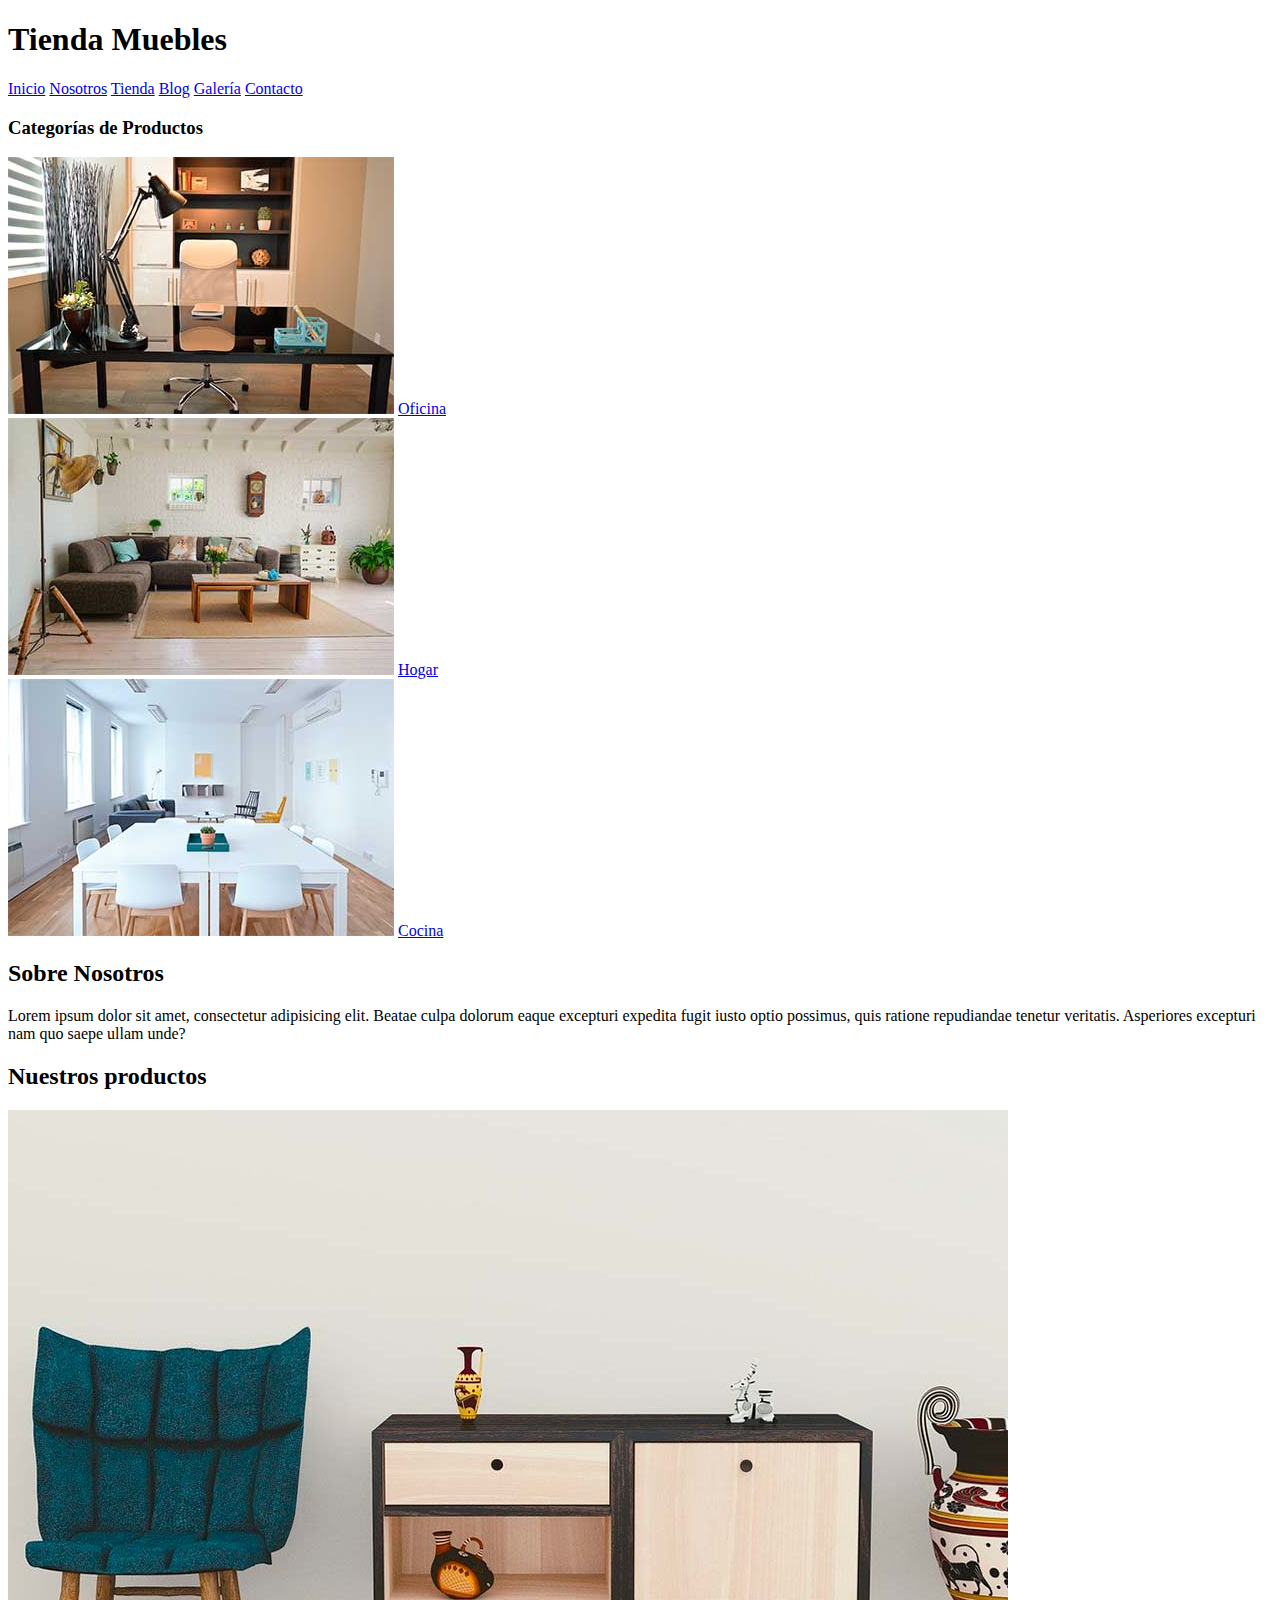
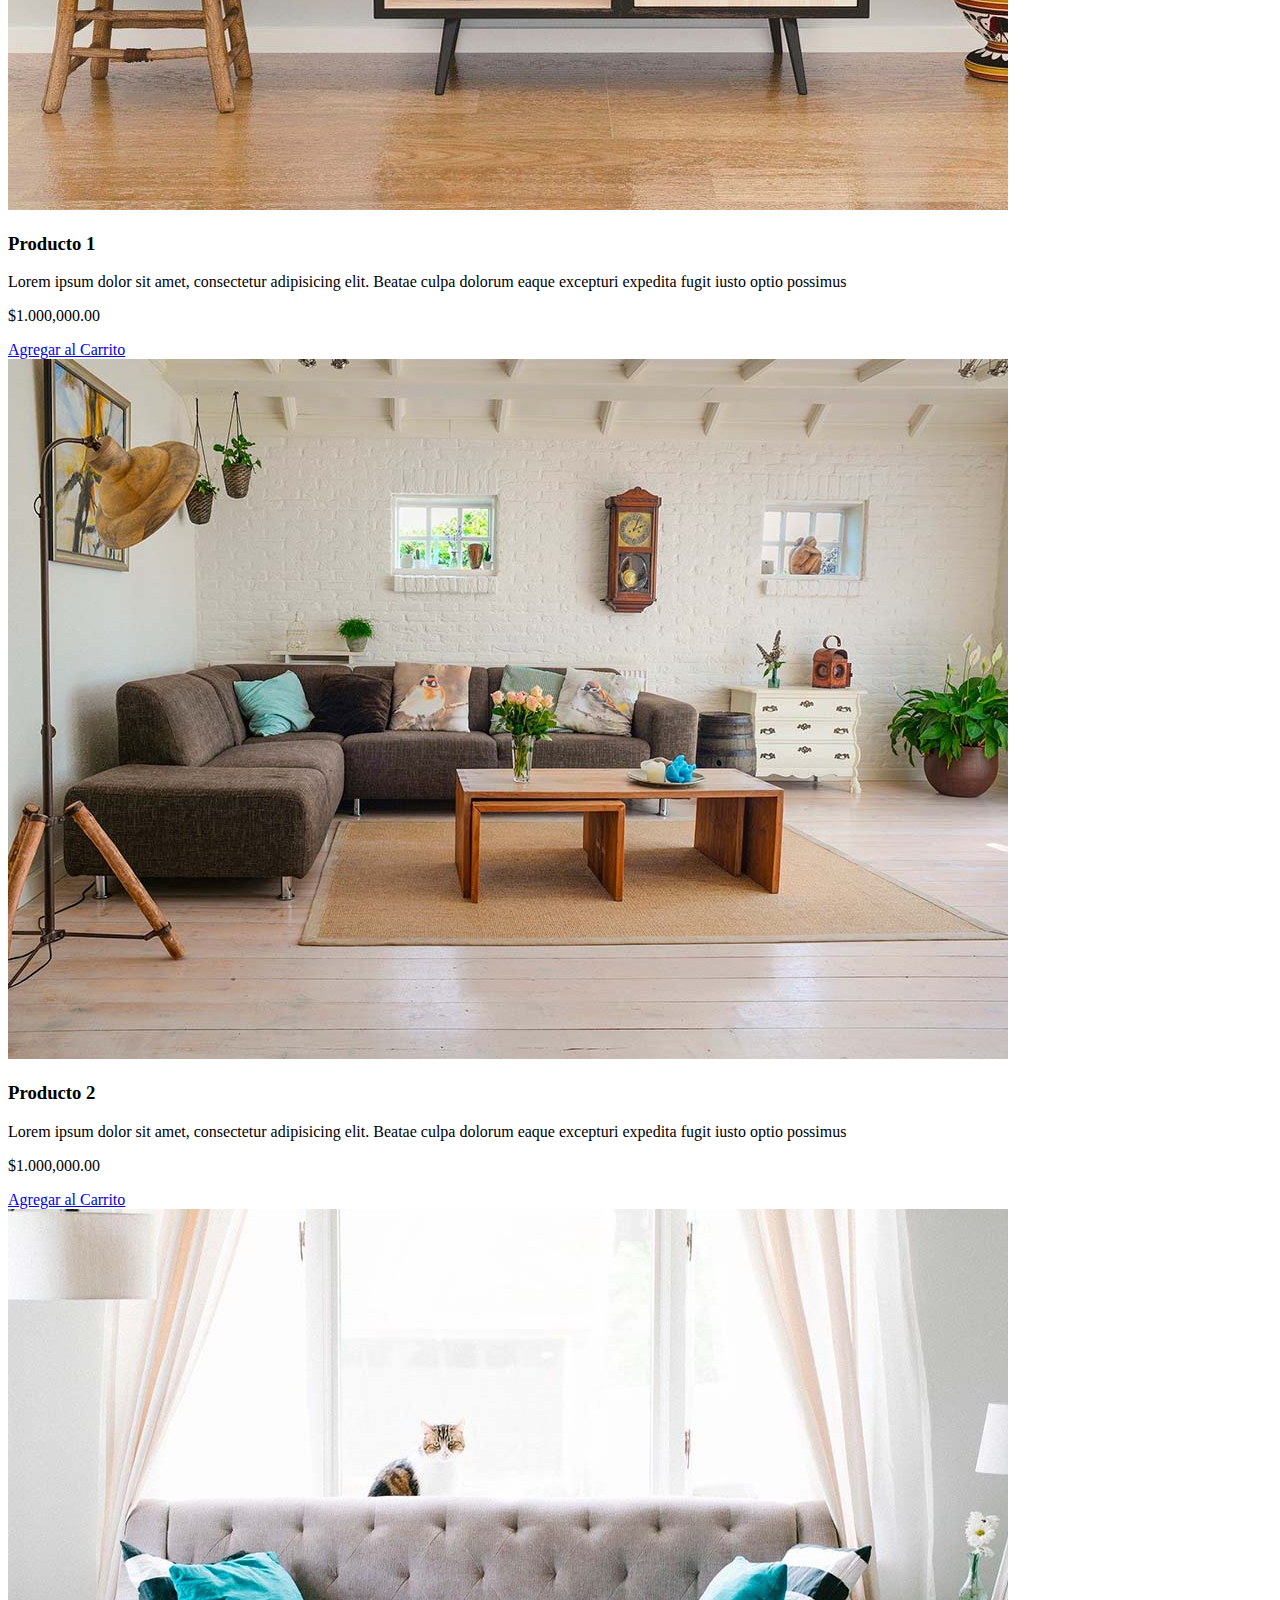
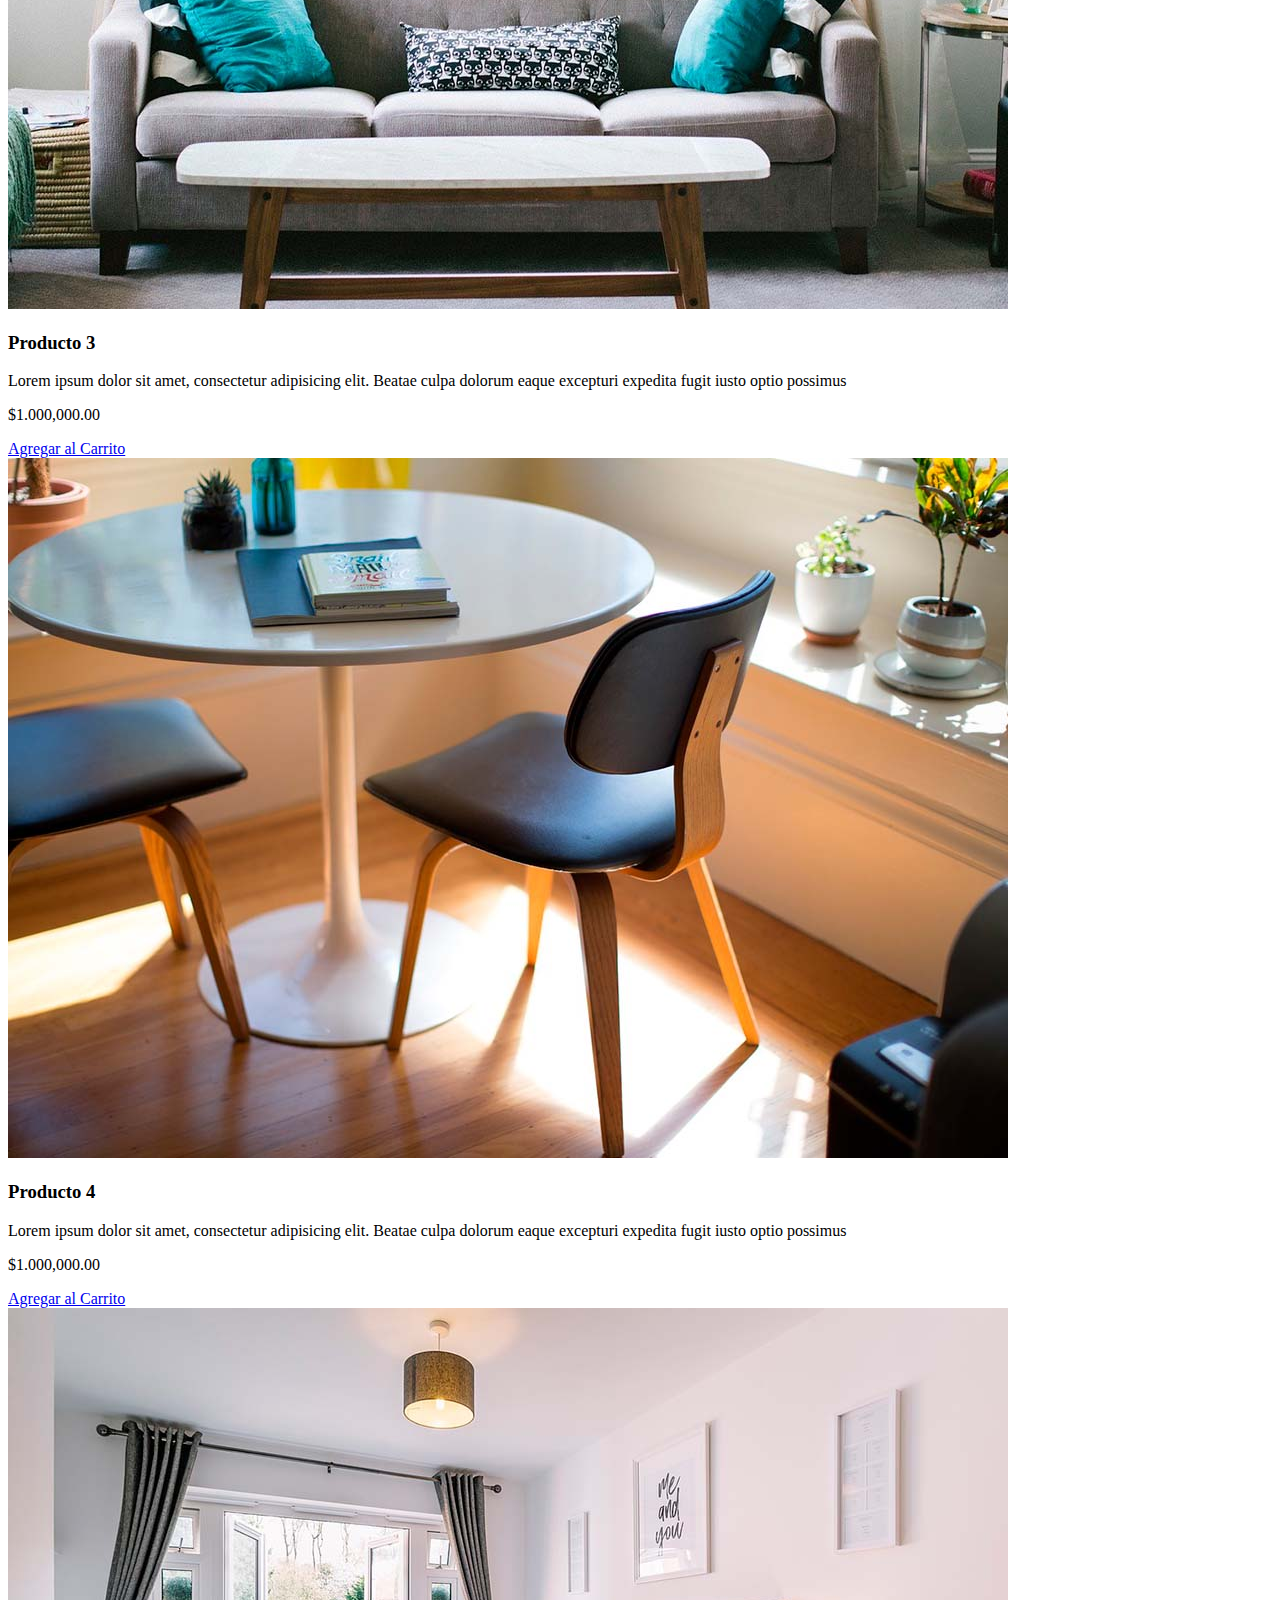
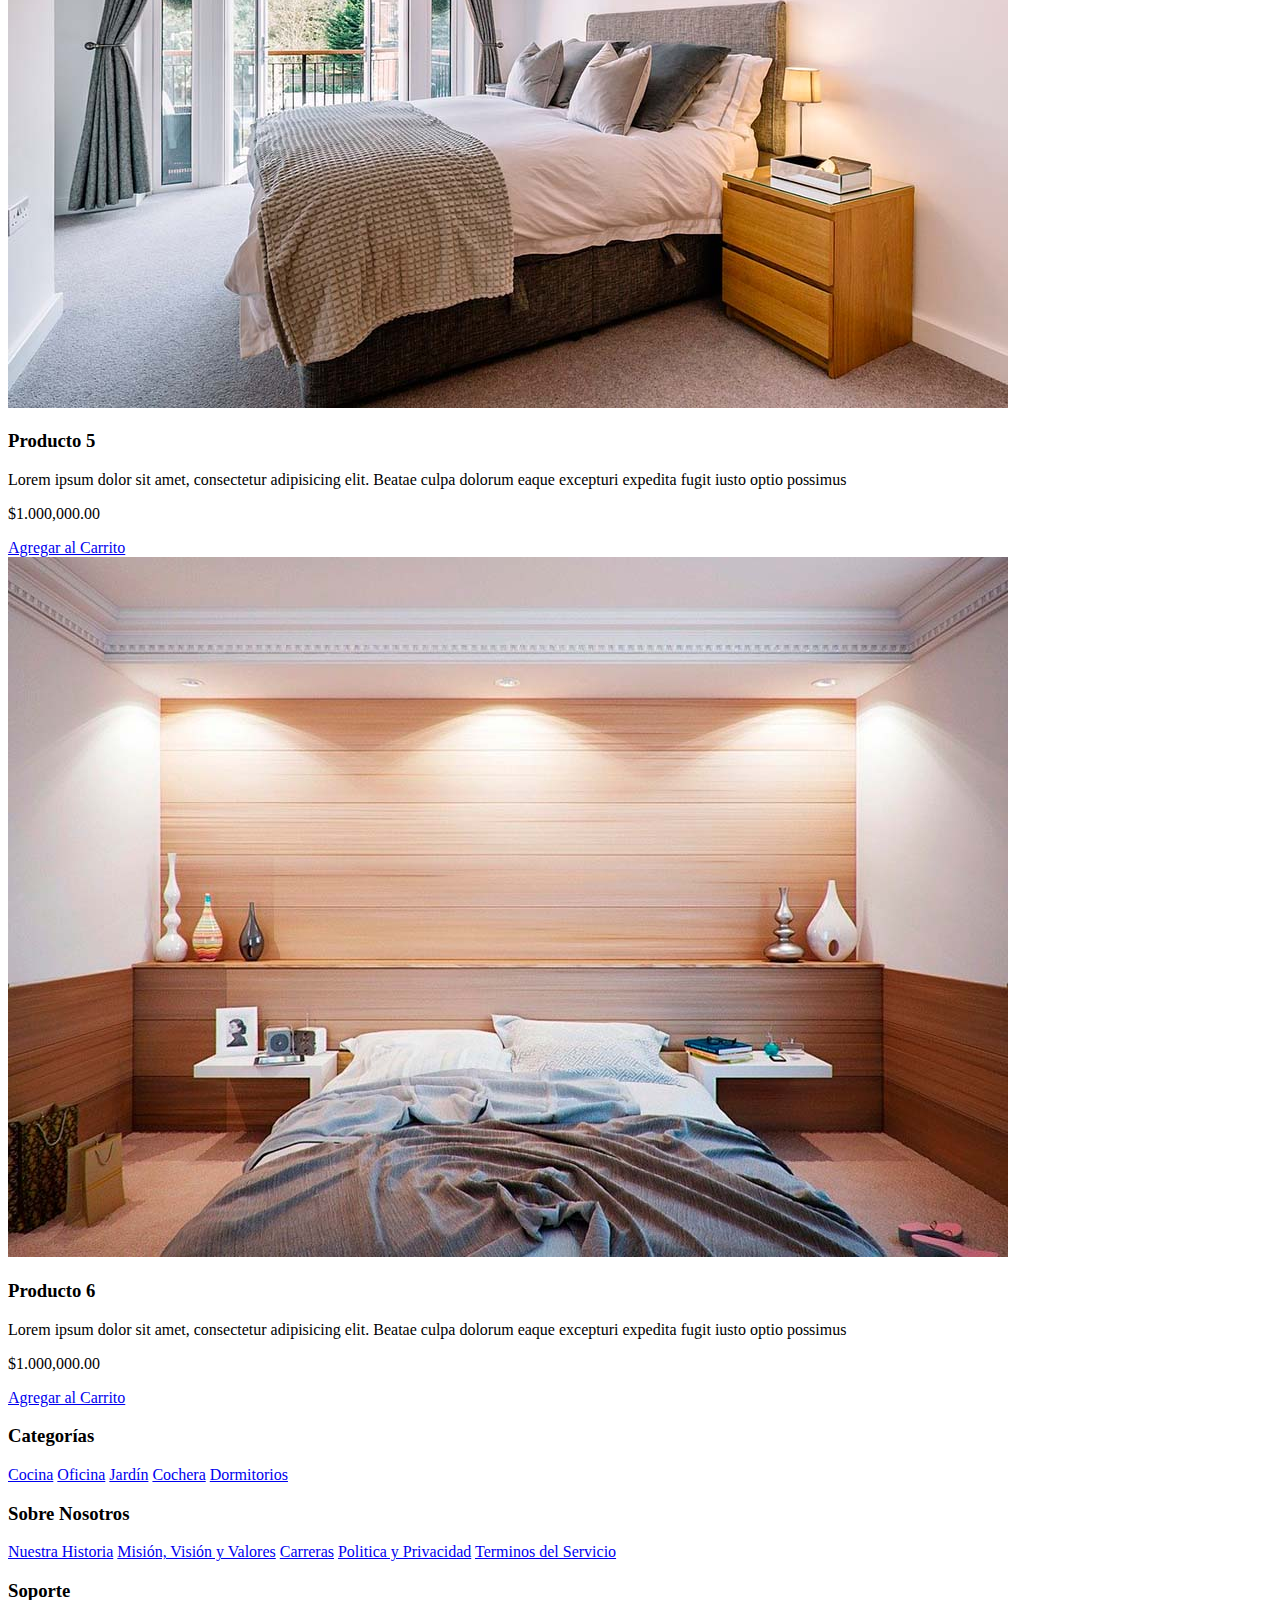
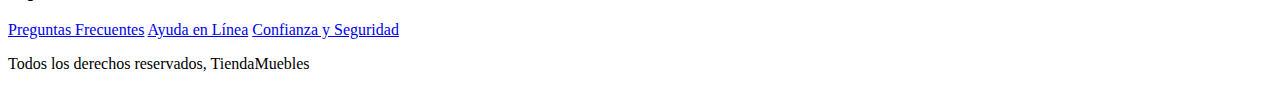
==== Index.html @ 2459e11c "first commit" ====
<!doctype html>
<html lang="es">
<head>
    <meta charset="UTF-8">
    <meta name="viewport"
          content="width=device-width, user-scalable=no, initial-scale=1.0, maximum-scale=1.0, minimum-scale=1.0">
    <meta http-equiv="X-UA-Compatible" content="ie=edge">
    <title>Document</title>
</head>
<body>
    <header>
        <h1>Tienda Muebles</h1>
    </header>

    <nav>
        <a href="Index.html">Inicio</a>
        <a href="nosotros.html">Nosotros</a>
        <a href="tienda.html">Tienda</a>
        <a href="blog.html">Blog</a>
        <a href="galeria.html">Galería</a>
        <a href="contacto.html">Contacto</a>
    </nav>
    <section>
        <h3>Categorías de Productos</h3>
        <div>
            <img src="img/categoria1.jpg" alt="Imagen Categoría">
            <a href="#">Oficina</a>
        </div>
        <div>
            <img src="img/categoria2.jpg" alt="Imagen Categoría">
            <a href="#">Hogar</a>
        </div>
        <div>
            <img src="img/categoria3.jpg" alt="Imagen Categoría">
            <a href="#">Cocina</a>
        </div>
    </section>
    <section>
        <div>
            <h2>Sobre Nosotros</h2>
            <p>
                Lorem ipsum dolor sit amet, consectetur adipisicing elit.
                Beatae culpa dolorum eaque excepturi expedita fugit iusto optio possimus,
                quis ratione repudiandae tenetur veritatis. Asperiores excepturi nam quo saepe ullam unde?
            </p>
        </div>
    </section>
    <main>
        <h2>Nuestros productos</h2>
        <div>
            <div>
                <img src="img/producto1.jpg" alt="Imagen Producto">
                <div>
                    <h3>Producto 1</h3>
                    <p>Lorem ipsum dolor sit amet, consectetur adipisicing elit.
                        Beatae culpa dolorum eaque excepturi expedita fugit iusto optio possimus
                    </p>
                    <p>
                        $1.000,000.00
                    </p>
                    <a href="#">Agregar al Carrito</a>
                </div><!--Informacion producto-->
            </div><!--Producto-->
            <div>
                <img src="img/producto2.jpg" alt="Imagen Producto">
                <div>
                    <h3>Producto 2</h3>
                    <p>Lorem ipsum dolor sit amet, consectetur adipisicing elit.
                        Beatae culpa dolorum eaque excepturi expedita fugit iusto optio possimus
                    </p>
                    <p>
                        $1.000,000.00
                    </p>
                    <a href="#">Agregar al Carrito</a>
                </div><!--Informacion producto-->
            </div><!--Producto-->
            <div>
                <img src="img/producto3.jpg" alt="Imagen Producto">
                <div>
                    <h3>Producto 3</h3>
                    <p>Lorem ipsum dolor sit amet, consectetur adipisicing elit.
                        Beatae culpa dolorum eaque excepturi expedita fugit iusto optio possimus
                    </p>
                    <p>
                        $1.000,000.00
                    </p>
                    <a href="#">Agregar al Carrito</a>
                </div><!--Informacion producto-->
            </div><!--Producto-->
            <div>
                <img src="img/producto4.jpg" alt="Imagen Producto">
                <div>
                    <h3>Producto 4</h3>
                    <p>Lorem ipsum dolor sit amet, consectetur adipisicing elit.
                        Beatae culpa dolorum eaque excepturi expedita fugit iusto optio possimus
                    </p>
                    <p>
                        $1.000,000.00
                    </p>
                    <a href="#">Agregar al Carrito</a>
                </div><!--Informacion producto-->
            </div><!--Producto-->
            <div>
                <img src="img/producto5.jpg" alt="Imagen Producto">
                <div>
                    <h3>Producto 5</h3>
                    <p>Lorem ipsum dolor sit amet, consectetur adipisicing elit.
                        Beatae culpa dolorum eaque excepturi expedita fugit iusto optio possimus
                    </p>
                    <p>
                        $1.000,000.00
                    </p>
                    <a href="#">Agregar al Carrito</a>
                </div><!--Informacion producto-->
            </div><!--Producto-->
            <div>
                <img src="img/producto6.jpg" alt="Imagen Producto">
                <div>
                    <h3>Producto 6</h3>
                    <p>Lorem ipsum dolor sit amet, consectetur adipisicing elit.
                        Beatae culpa dolorum eaque excepturi expedita fugit iusto optio possimus
                    </p>
                    <p>
                        $1.000,000.00
                    </p>
                    <a href="#">Agregar al Carrito</a>
                </div><!--Informacion producto-->
            </div><!--Producto-->
        </div> <!--Fin de listado de producto-->
    </main>

    <footer>
        <div>
            <h3>Categorías</h3>
            <nav>
                <a href="#">Cocina</a>
                <a href="#">Oficina</a>
                <a href="#">Jardín</a>
                <a href="#">Cochera</a>
                <a href="#">Dormitorios</a>
            </nav>
        </div>
        <div>
            <h3>Sobre Nosotros</h3>
            <nav>
                <a href="#">Nuestra Historia</a>
                <a href="#">Misión, Visión y Valores</a>
                <a href="#">Carreras</a>
                <a href="#">Politica y Privacidad</a>
                <a href="#">Terminos del Servicio</a>
            </nav>
        </div>
        <div>
            <h3>Soporte</h3>
            <nav>
                <a href="#">Preguntas Frecuentes</a>
                <a href="#">Ayuda en Línea</a>
                <a href="#">Confianza y Seguridad</a>
            </nav>
        </div>
        <p>Todos los derechos reservados, TiendaMuebles</p>
    </footer>
</body>
</html>
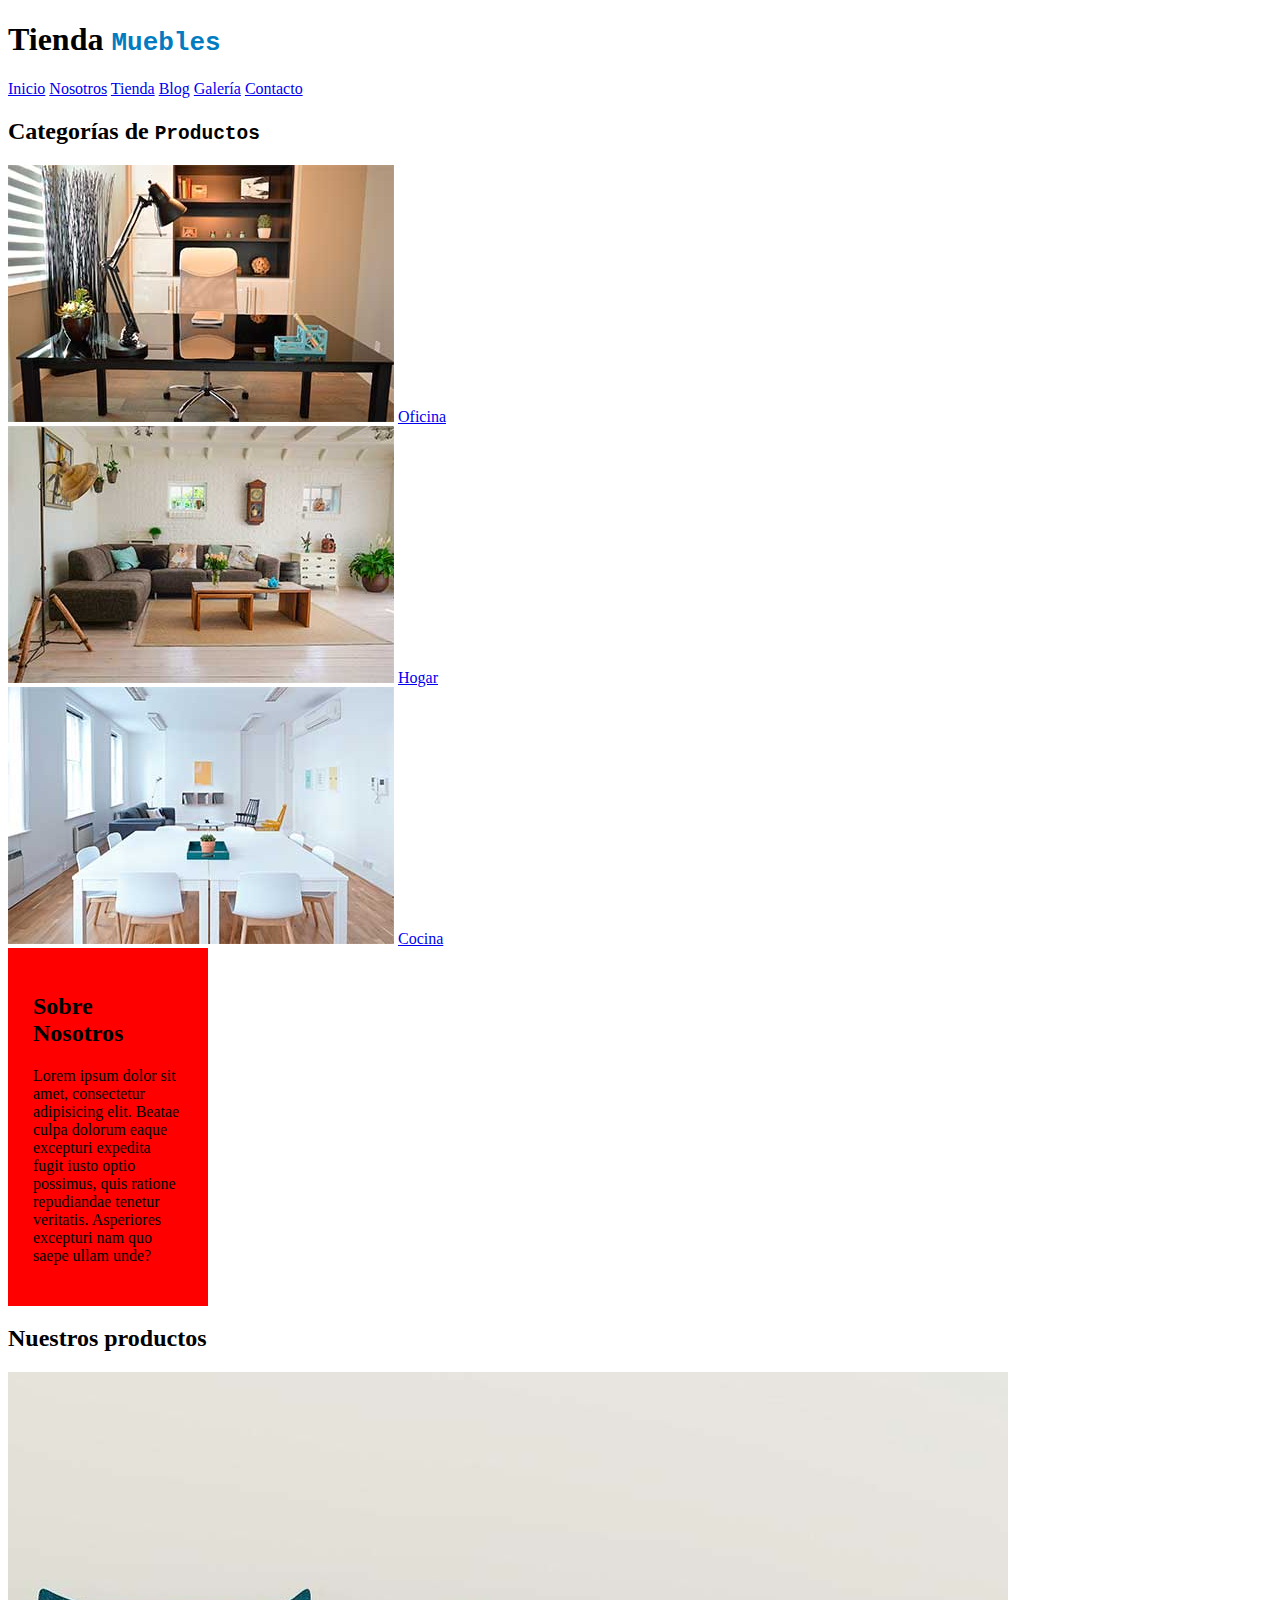
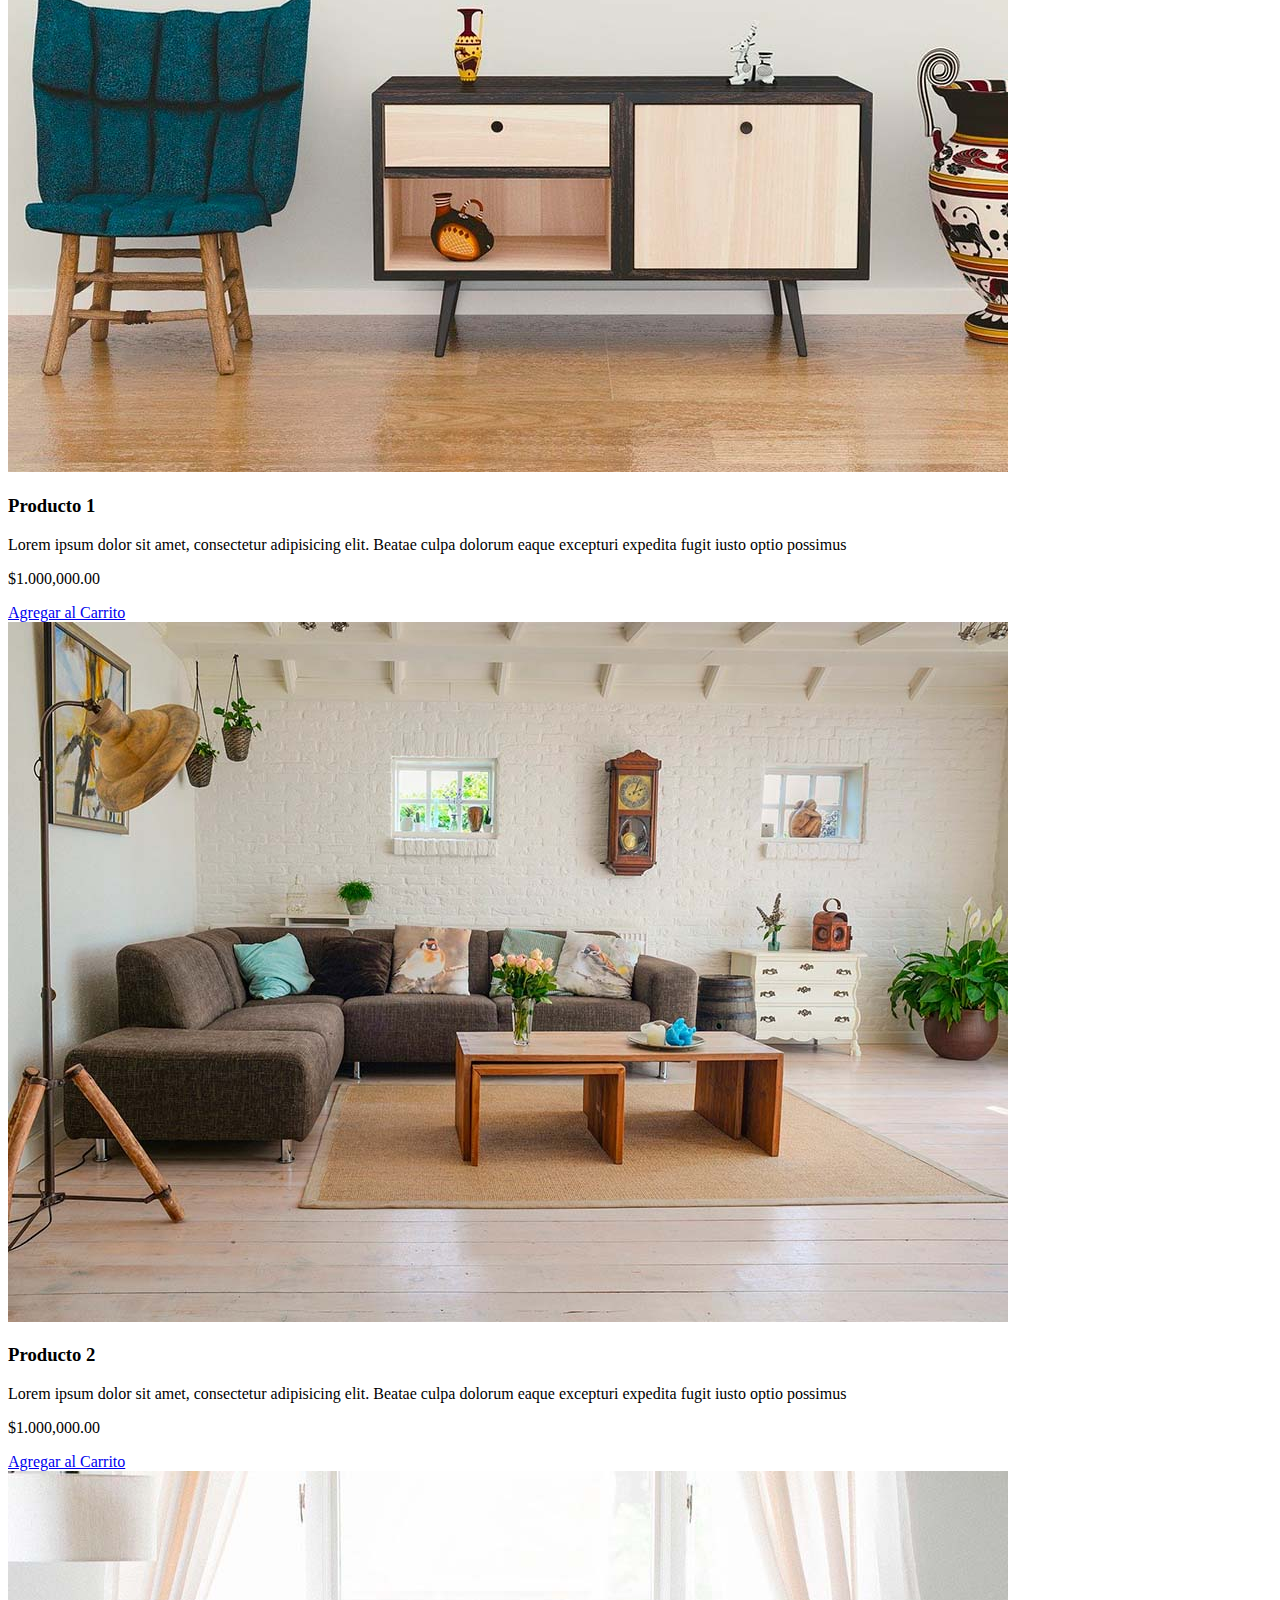
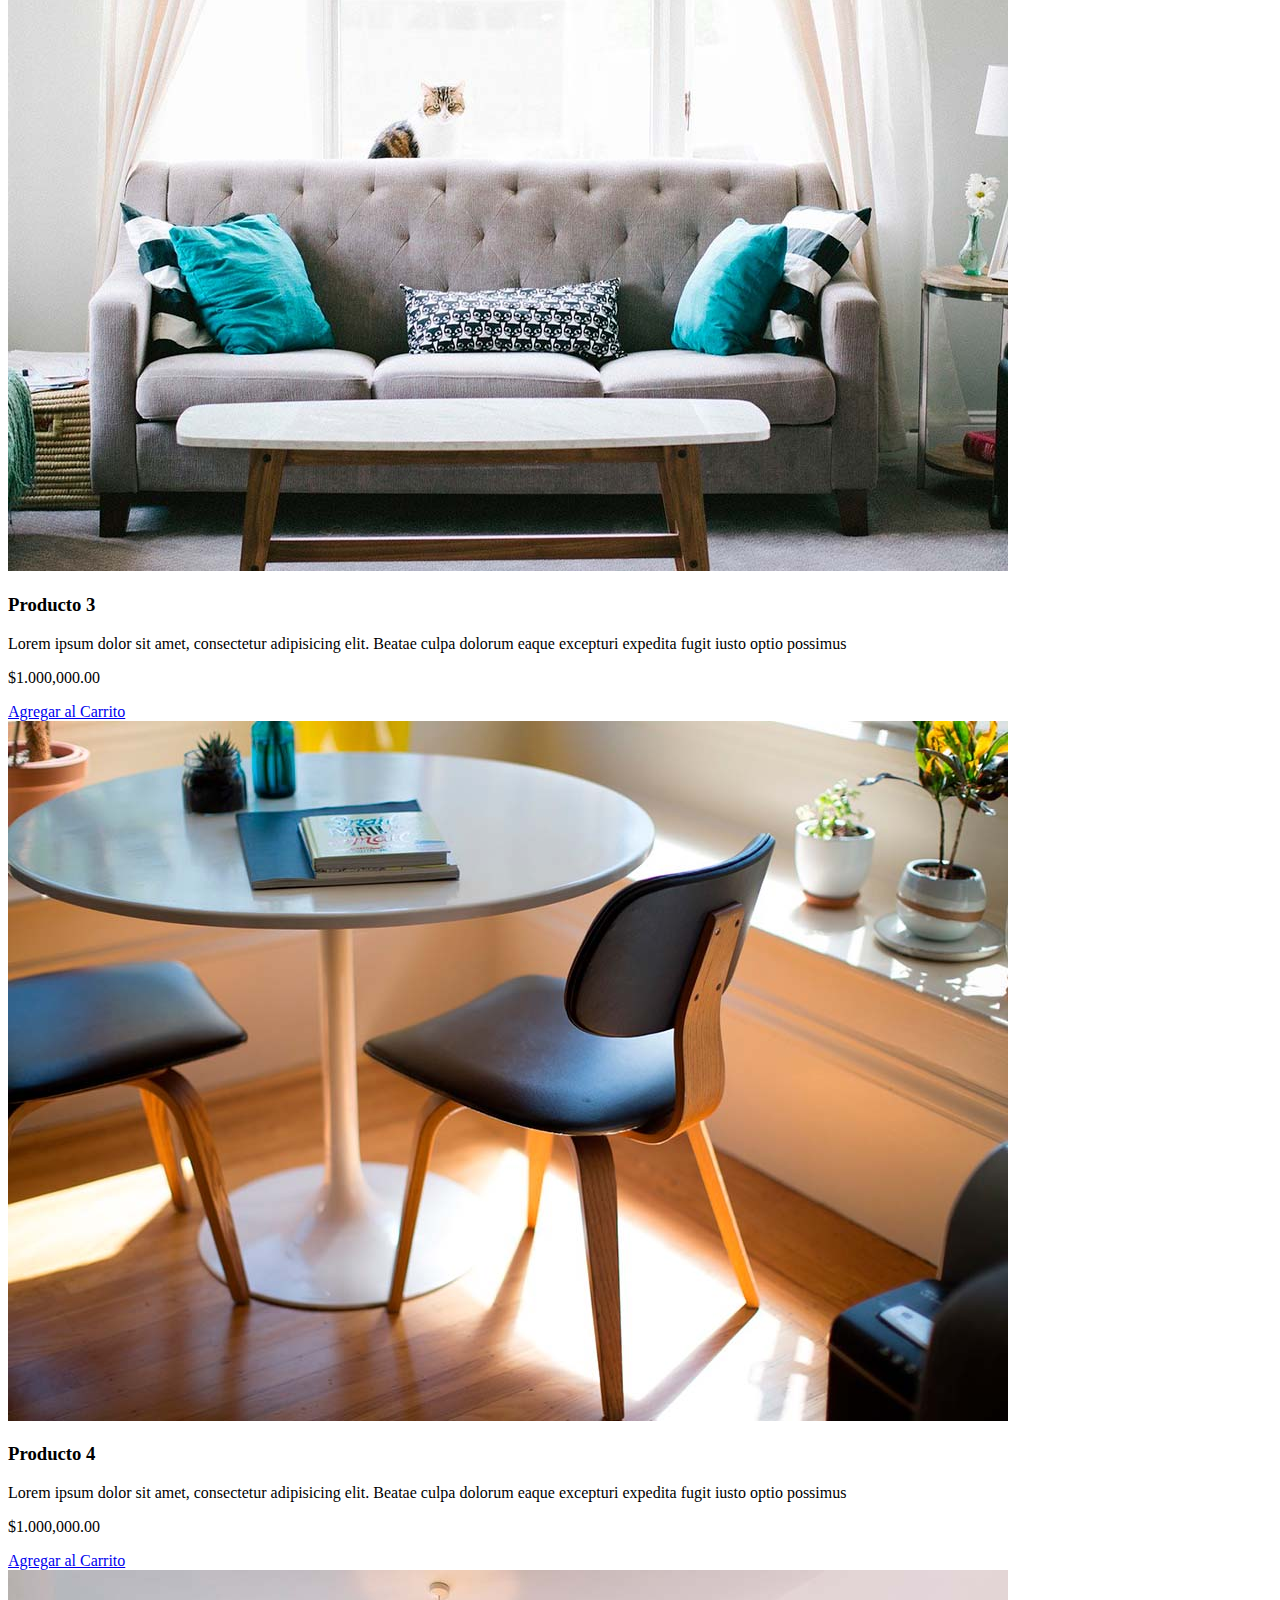
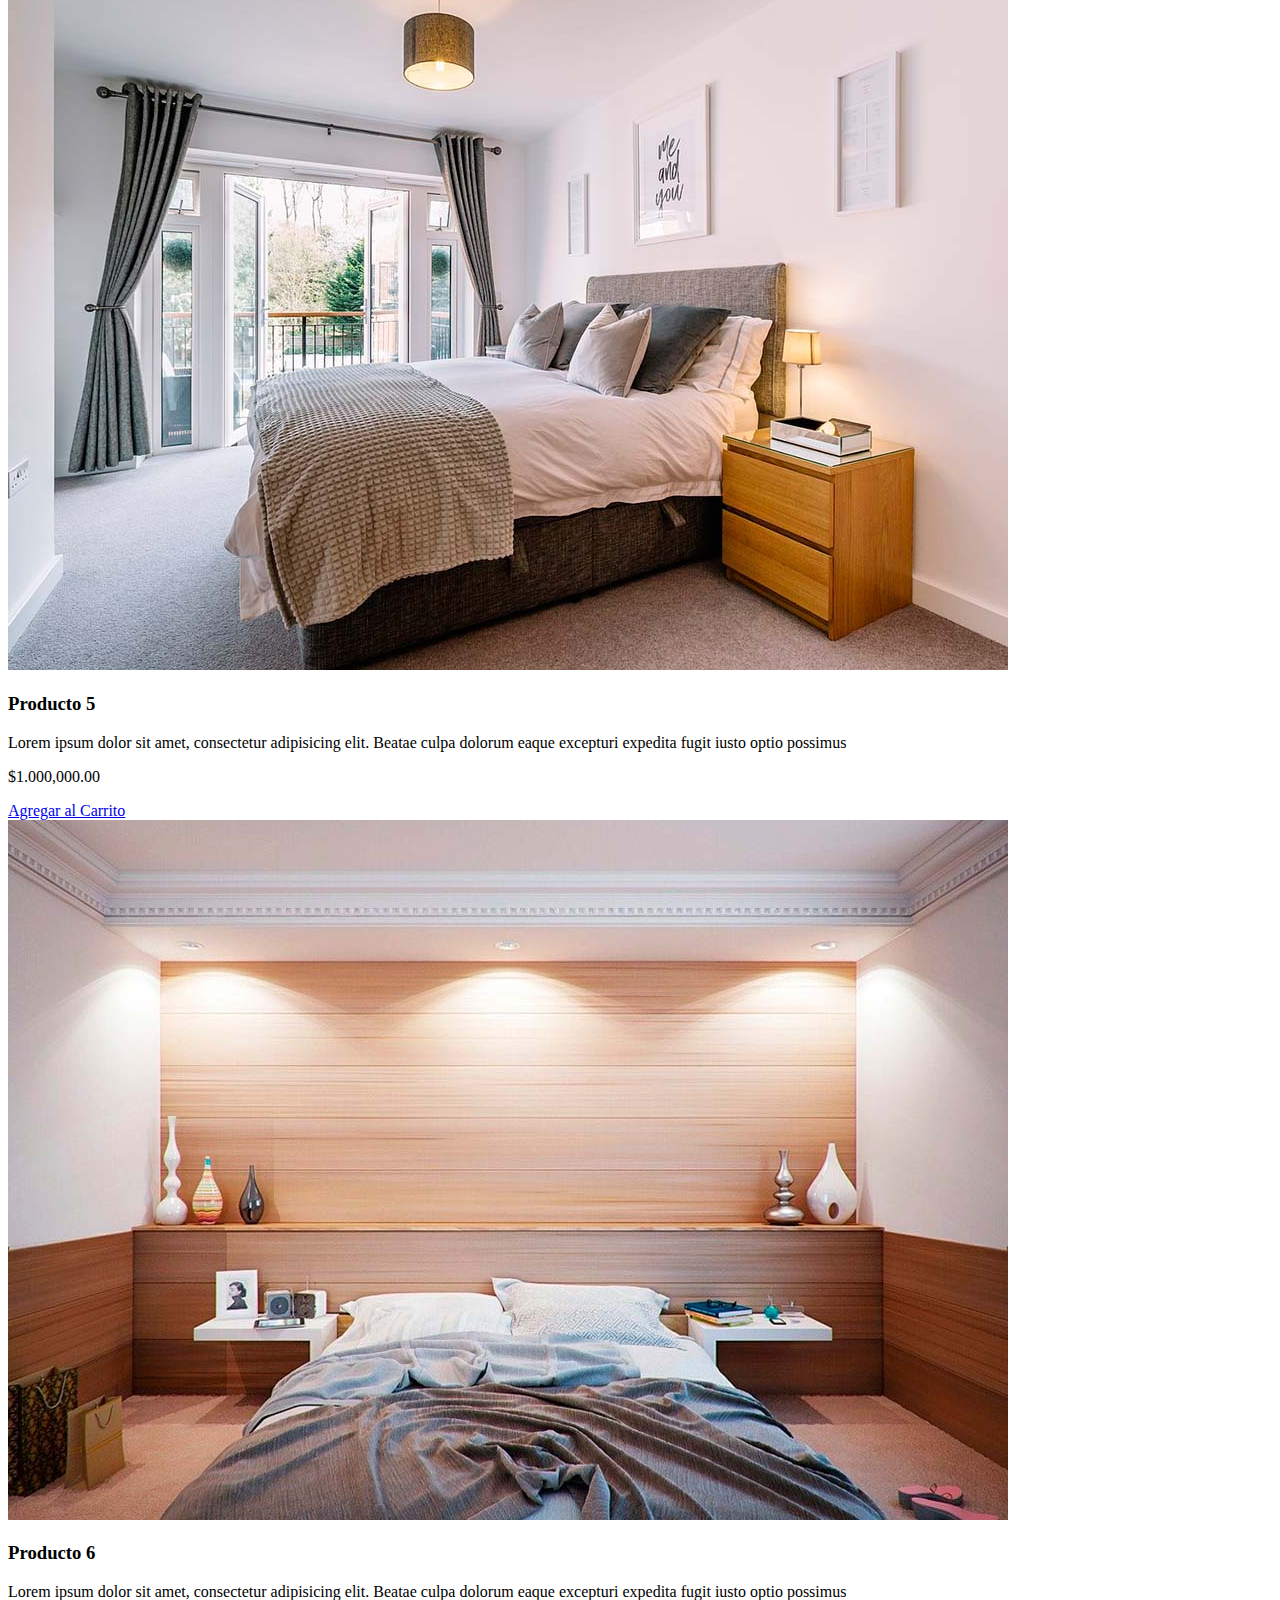
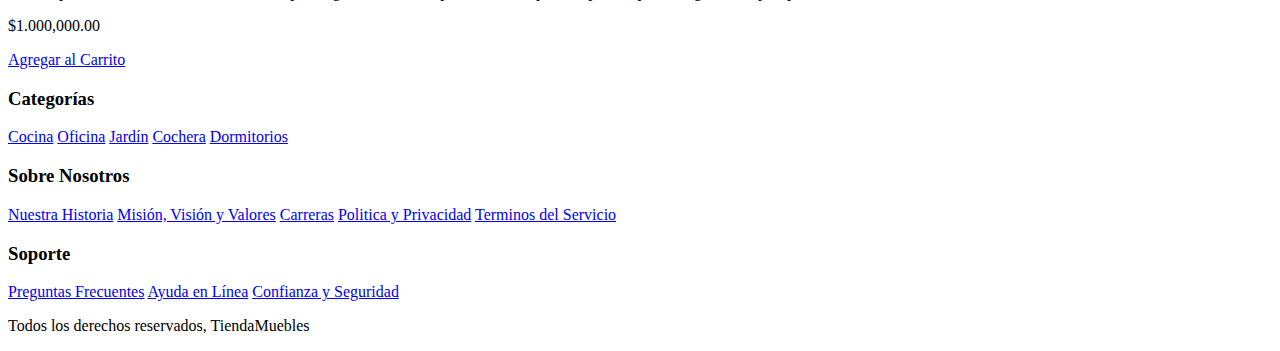
==== commit 31afaae0: "css 1" ====
--- a/Index.html
+++ b/Index.html
@@ -5,14 +5,16 @@
     <meta name="viewport"
           content="width=device-width, user-scalable=no, initial-scale=1.0, maximum-scale=1.0, minimum-scale=1.0">
     <meta http-equiv="X-UA-Compatible" content="ie=edge">
-    <title>Document</title>
+    <title>Ecommerce - Home</title>
+    <link rel="stylesheet" href="css/app.css">
+
 </head>
 <body>
     <header>
-        <h1>Tienda Muebles</h1>
+        <h1 class="nombre-sitio">Tienda <samp>Muebles</samp></h1>
     </header>
 
-    <nav>
+    <nav class="navegacion">
         <a href="Index.html">Inicio</a>
         <a href="nosotros.html">Nosotros</a>
         <a href="tienda.html">Tienda</a>
@@ -21,7 +23,7 @@
         <a href="contacto.html">Contacto</a>
     </nav>
     <section>
-        <h3>Categorías de Productos</h3>
+        <h2>Categorías de <samp>Productos</samp></h2>
         <div>
             <img src="img/categoria1.jpg" alt="Imagen Categoría">
             <a href="#">Oficina</a>
@@ -35,7 +37,7 @@
             <a href="#">Cocina</a>
         </div>
     </section>
-    <section>
+    <section class="sobre-nosotros">
         <div>
             <h2>Sobre Nosotros</h2>
             <p>
@@ -132,7 +134,7 @@
     <footer>
         <div>
             <h3>Categorías</h3>
-            <nav>
+            <nav id="navegacion">
                 <a href="#">Cocina</a>
                 <a href="#">Oficina</a>
                 <a href="#">Jardín</a>
@@ -142,7 +144,7 @@
         </div>
         <div>
             <h3>Sobre Nosotros</h3>
-            <nav>
+            <nav class="navegacion">
                 <a href="#">Nuestra Historia</a>
                 <a href="#">Misión, Visión y Valores</a>
                 <a href="#">Carreras</a>
--- a/css/app.css
+++ b/css/app.css
@@ -0,0 +1,15 @@
+html {
+    box-sizing: border-box;
+}
+*, *:before, *:after {
+    box-sizing: inherit;
+}
+.nombre-sitio samp {
+    color: #037bc0;
+}
+/*box model*/
+.sobre-nosotros{
+    background-color: red;
+    width: 200px;
+    padding: 25px;
+}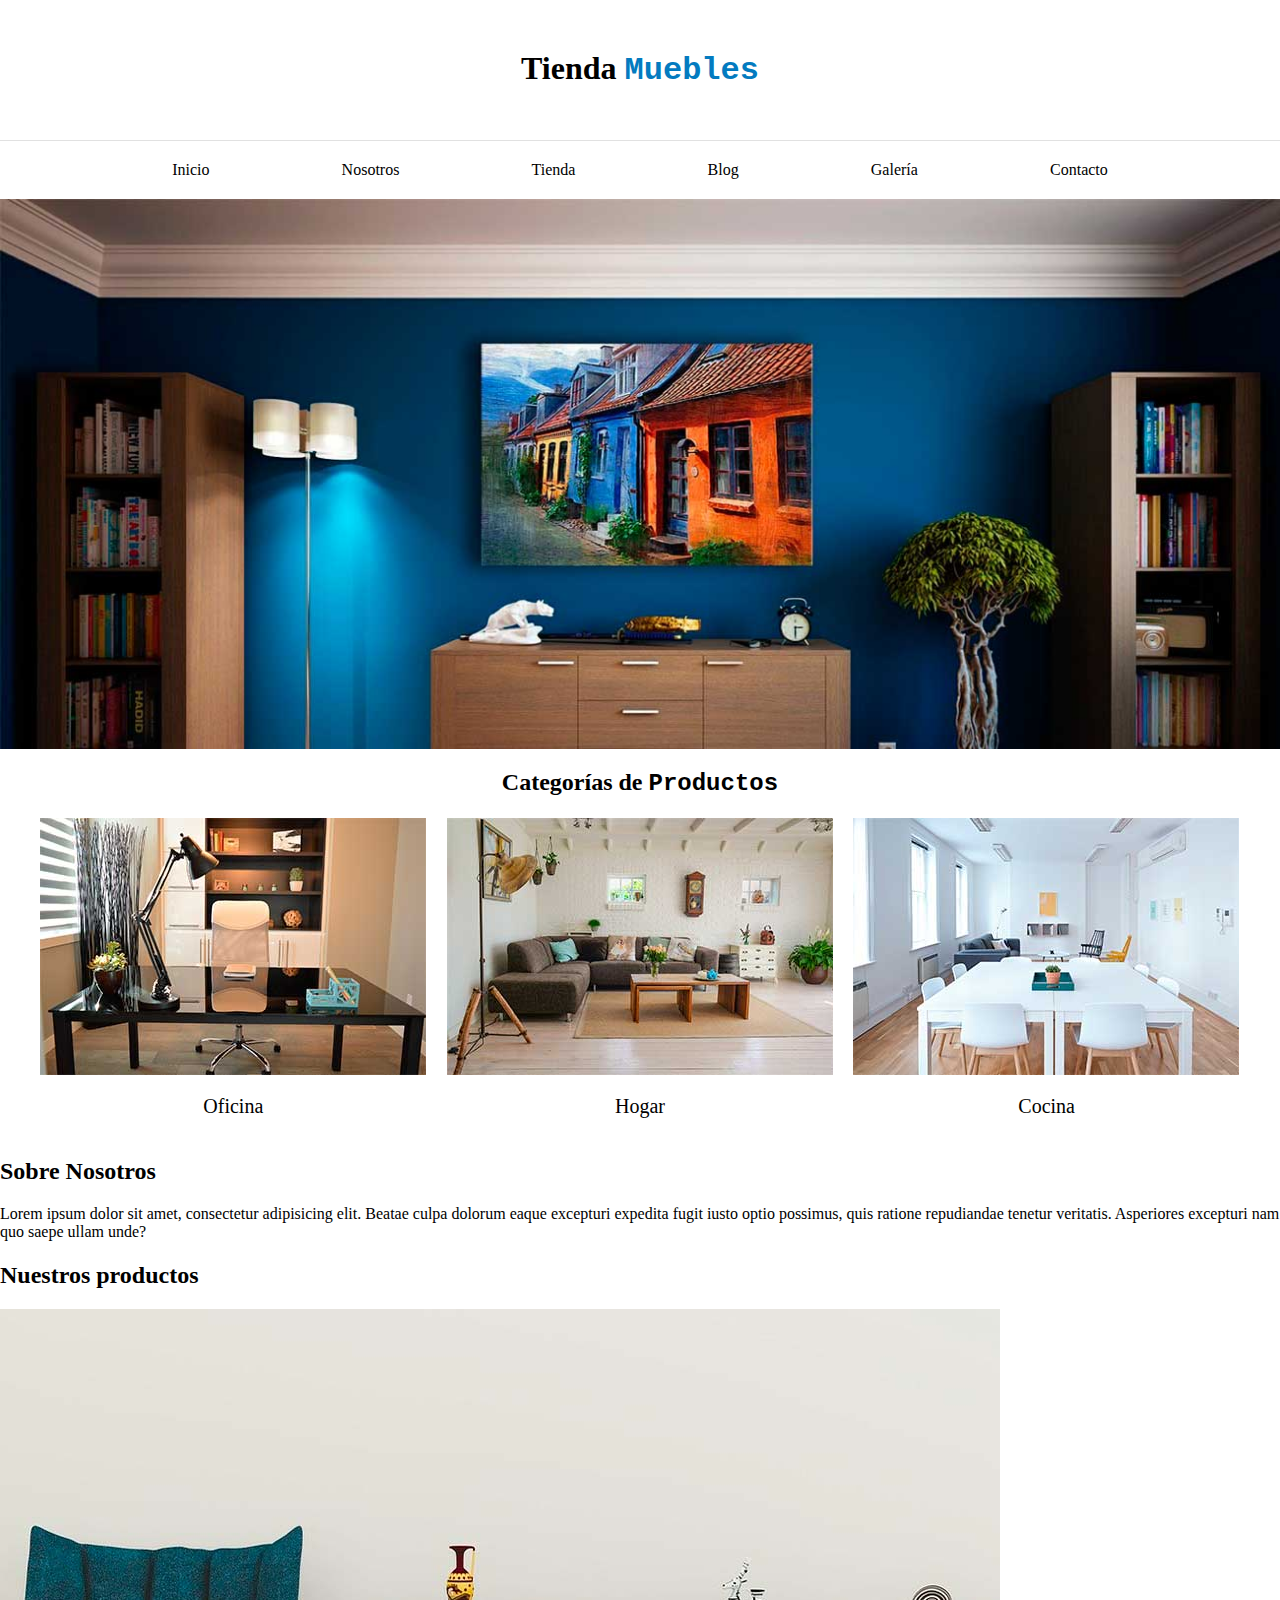
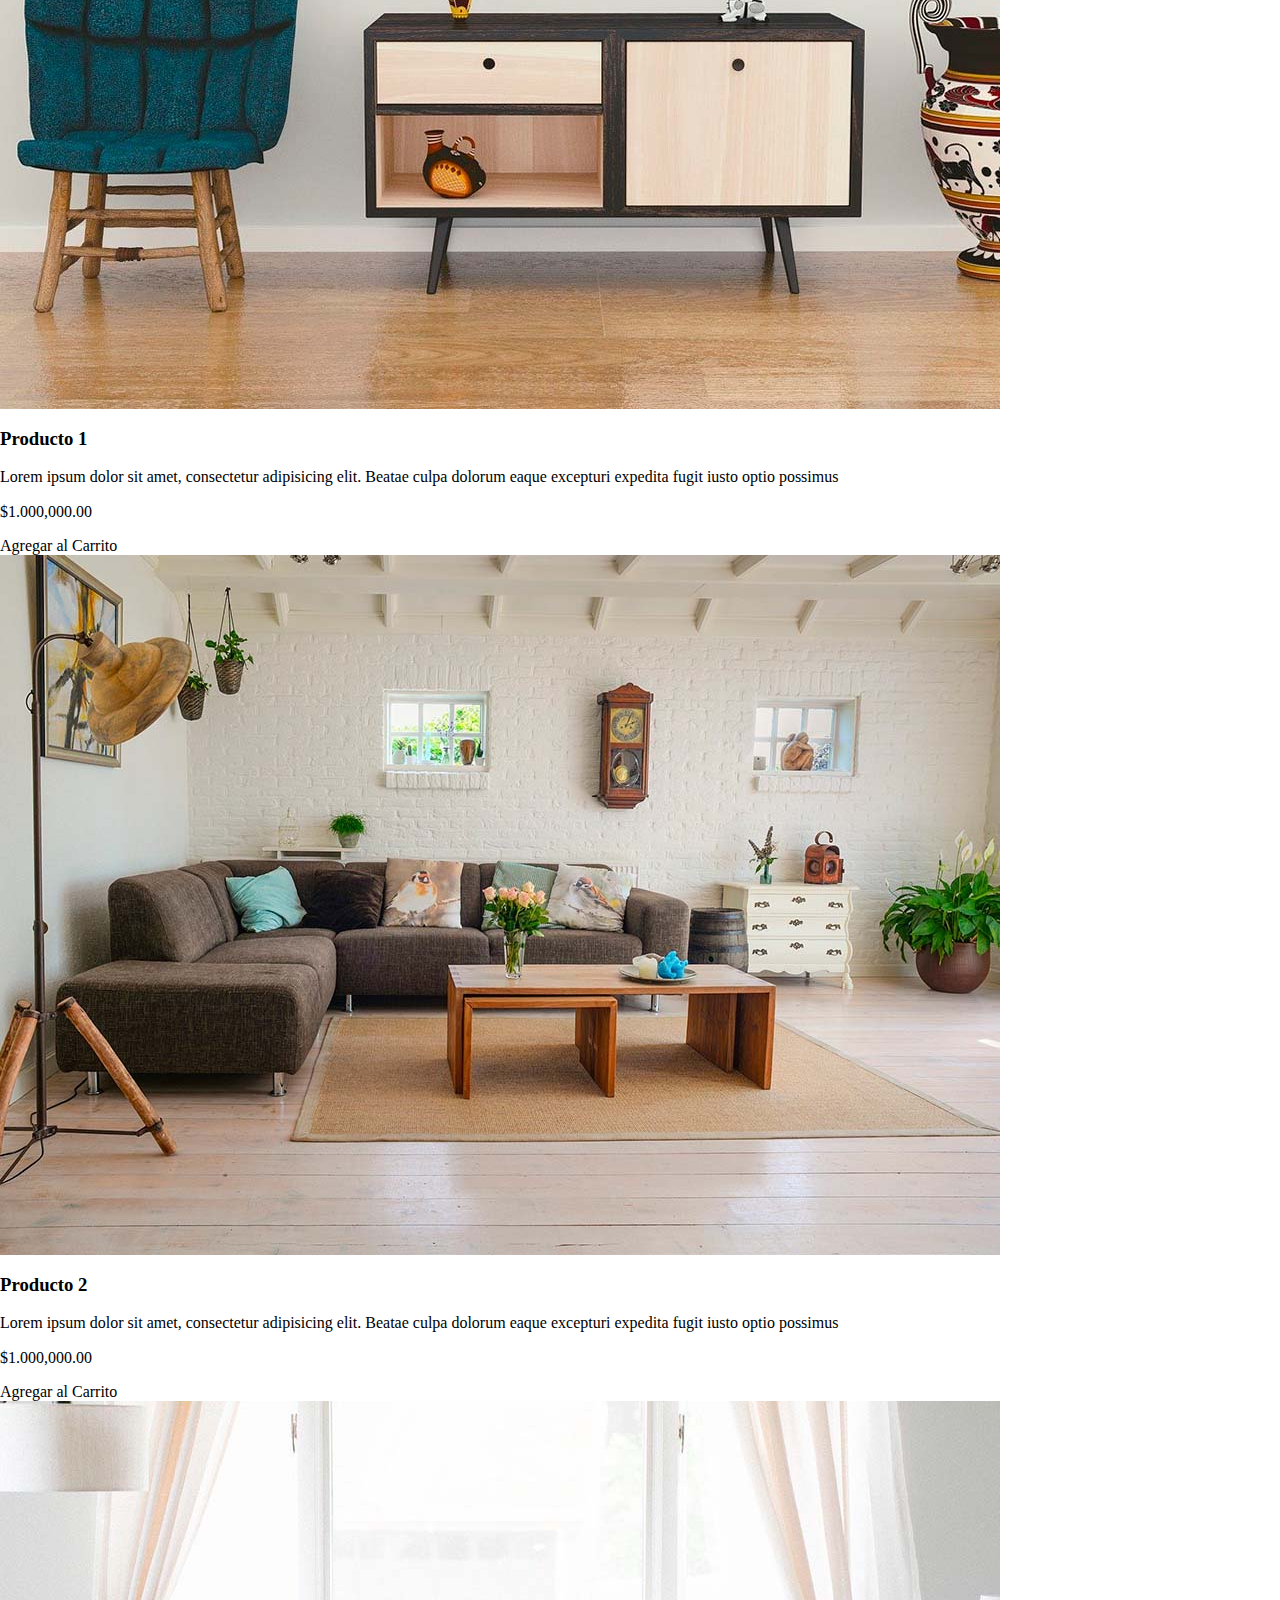
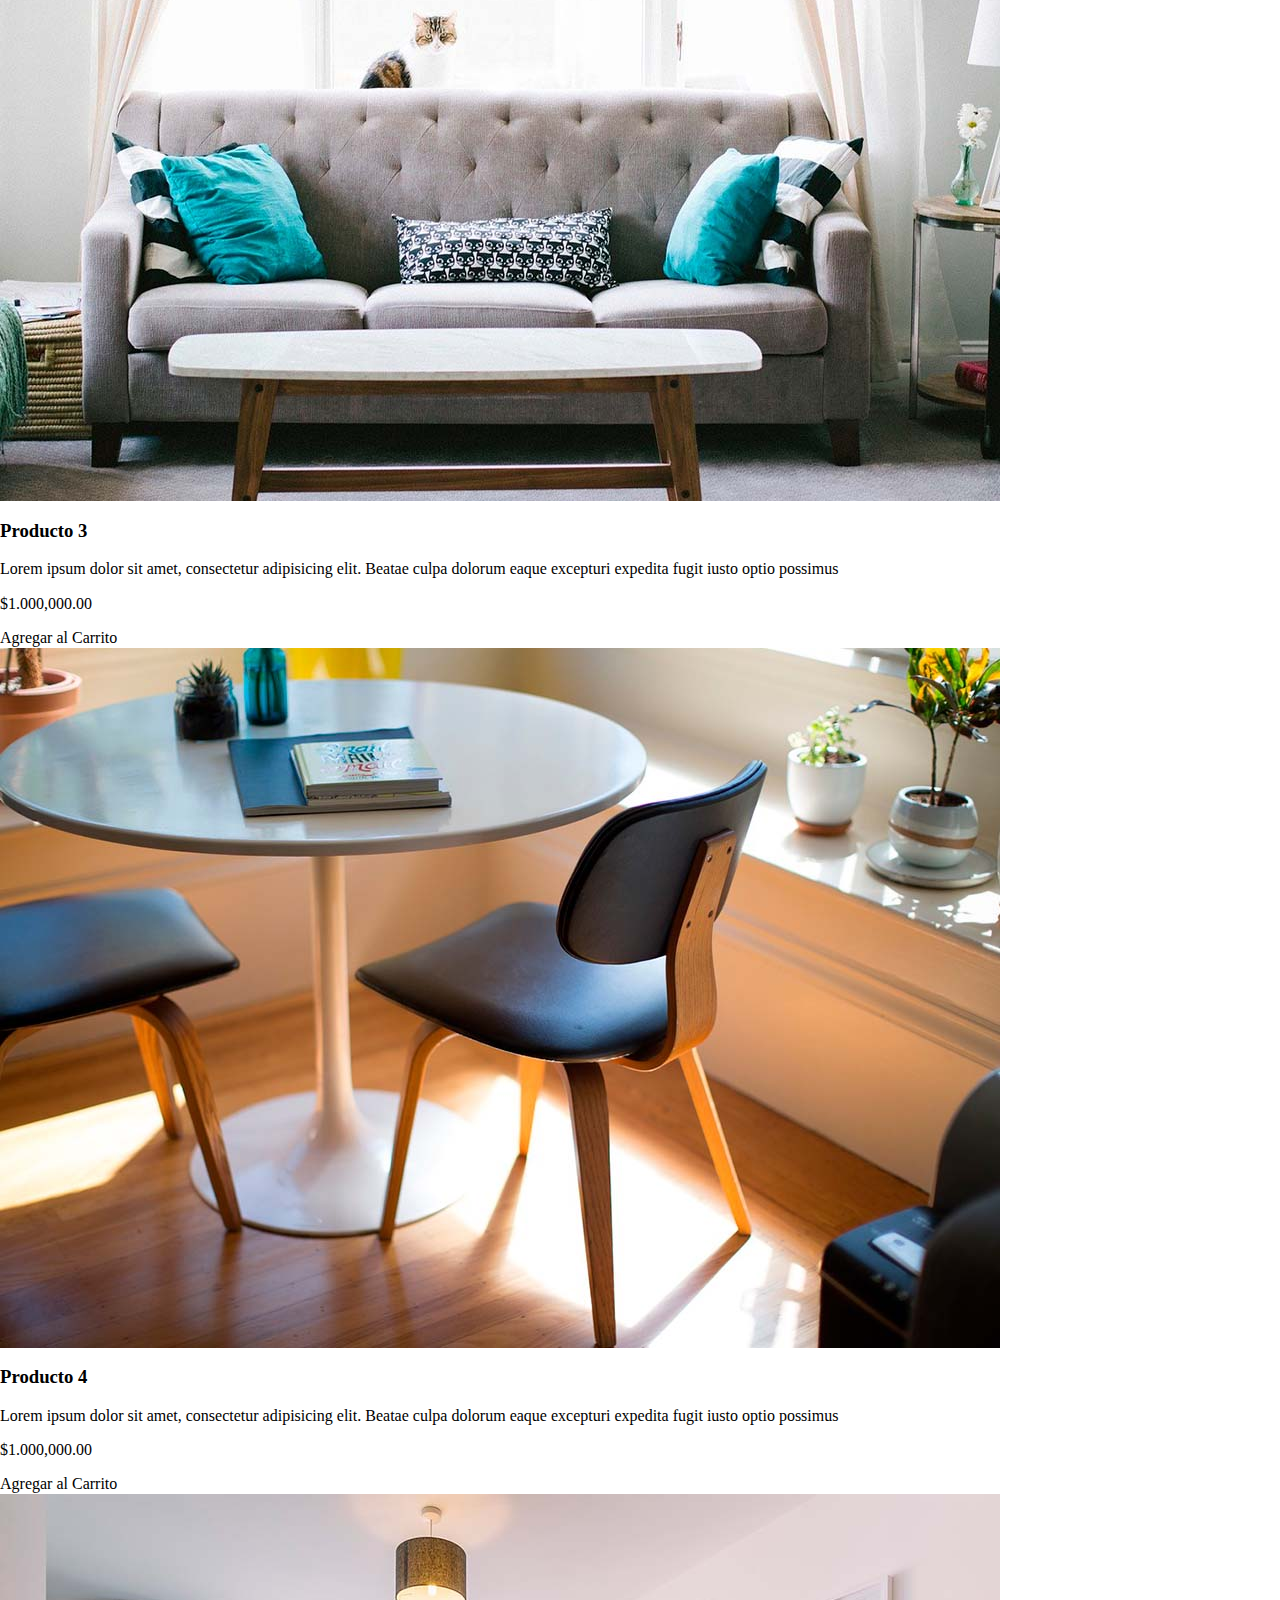
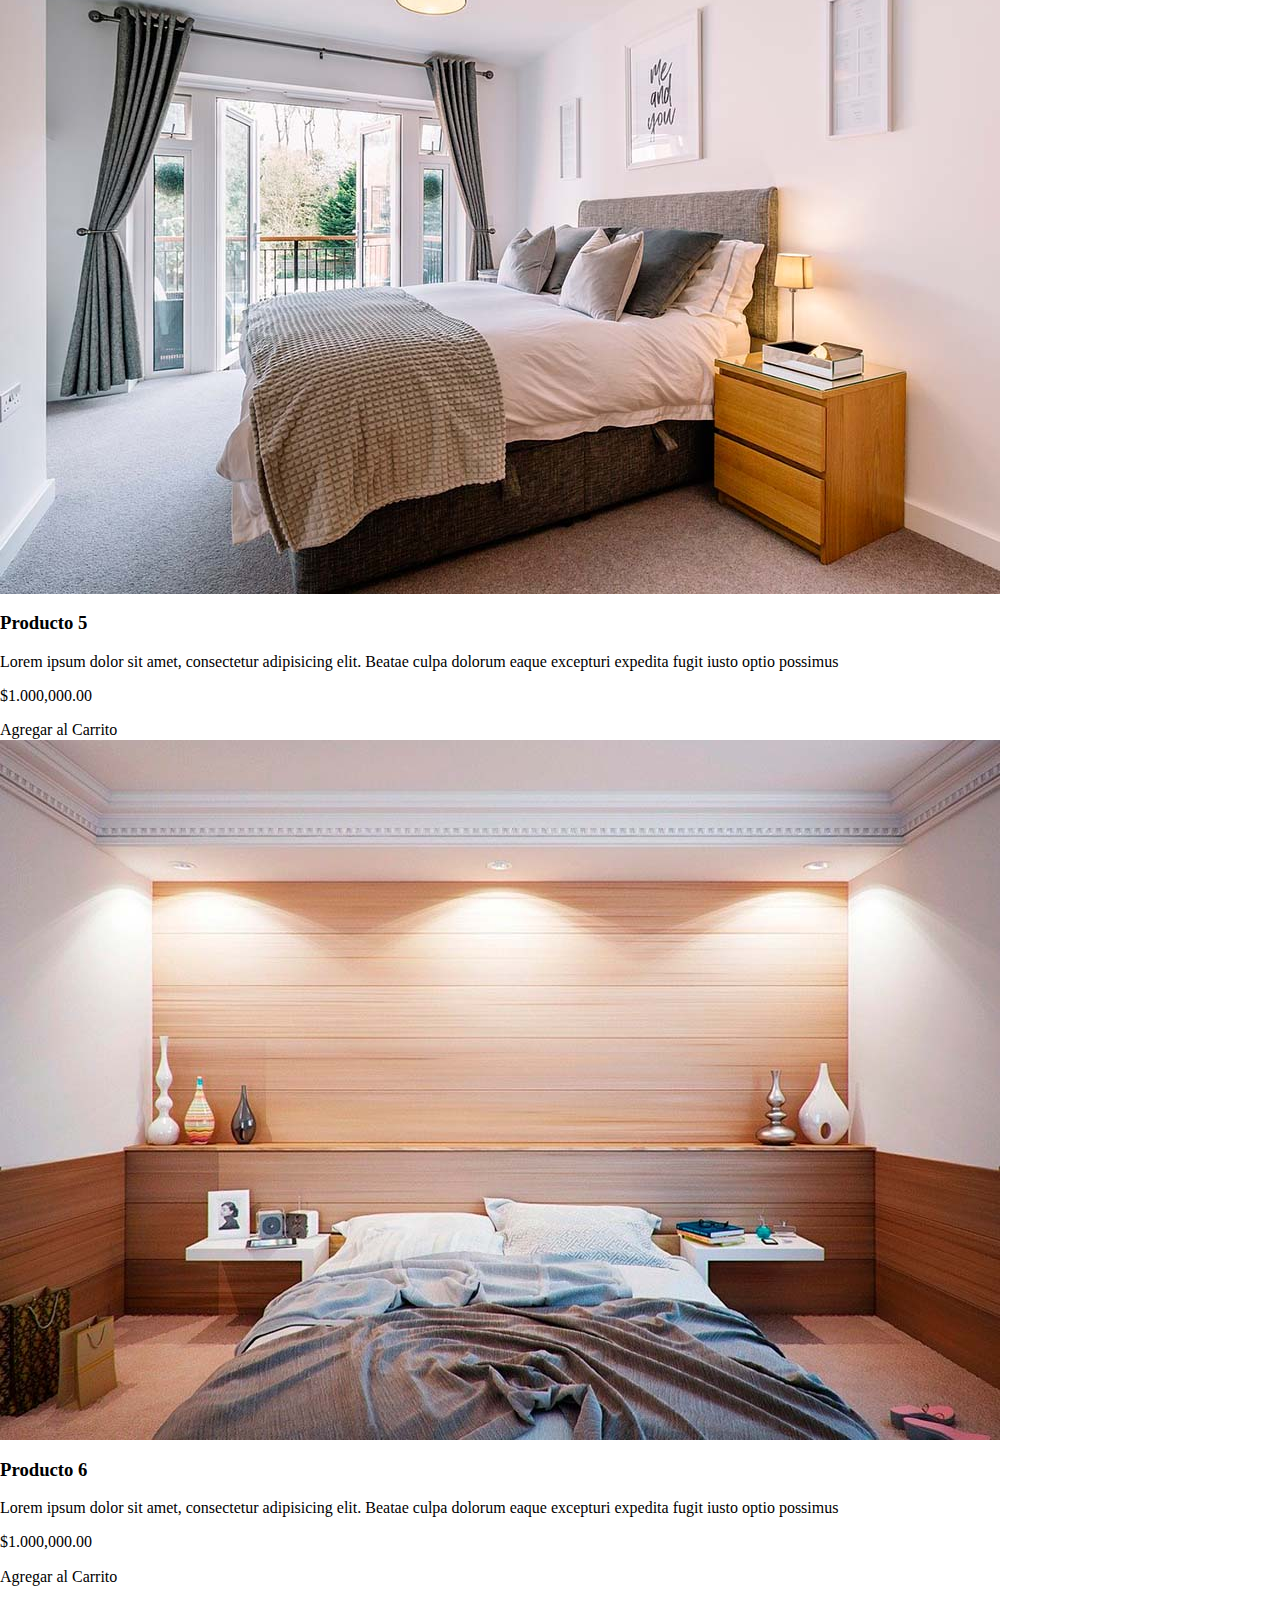
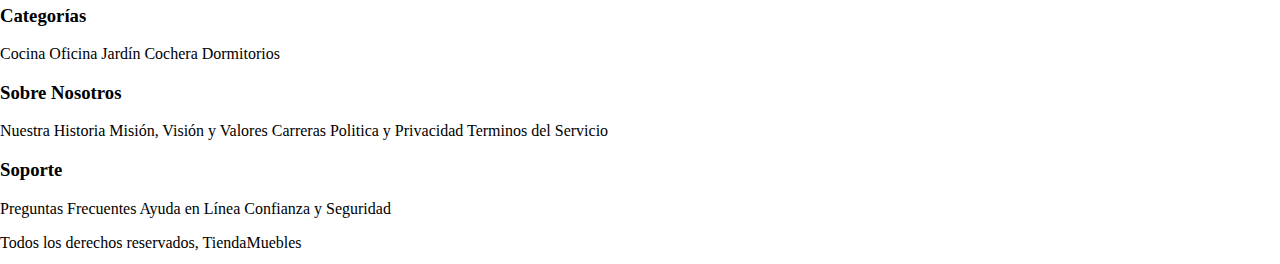
==== commit 0ee57277: "css 2" ====
--- a/Index.html
+++ b/Index.html
@@ -6,6 +6,7 @@
           content="width=device-width, user-scalable=no, initial-scale=1.0, maximum-scale=1.0, minimum-scale=1.0">
     <meta http-equiv="X-UA-Compatible" content="ie=edge">
     <title>Ecommerce - Home</title>
+    <link rel="stylesheet" href="css/normalize.css">
     <link rel="stylesheet" href="css/app.css">
 
 </head>
@@ -13,31 +14,36 @@
     <header>
         <h1 class="nombre-sitio">Tienda <samp>Muebles</samp></h1>
     </header>
-
-    <nav class="navegacion">
-        <a href="Index.html">Inicio</a>
-        <a href="nosotros.html">Nosotros</a>
-        <a href="tienda.html">Tienda</a>
-        <a href="blog.html">Blog</a>
-        <a href="galeria.html">Galería</a>
-        <a href="contacto.html">Contacto</a>
-    </nav>
-    <section>
+    <div class="contenedor-navegacion">
+        <nav class="nav-principal contenedor">
+            <a href="Index.html">Inicio</a>
+            <a href="nosotros.html">Nosotros</a>
+            <a href="tienda.html">Tienda</a>
+            <a href="blog.html">Blog</a>
+            <a href="galeria.html">Galería</a>
+            <a href="contacto.html">Contacto</a>
+        </nav>
+    </div>
+    <div class="hero">
+    </div>
+    <section class="contenedor categorias">
         <h2>Categorías de <samp>Productos</samp></h2>
-        <div>
-            <img src="img/categoria1.jpg" alt="Imagen Categoría">
-            <a href="#">Oficina</a>
-        </div>
-        <div>
-            <img src="img/categoria2.jpg" alt="Imagen Categoría">
-            <a href="#">Hogar</a>
-        </div>
-        <div>
-            <img src="img/categoria3.jpg" alt="Imagen Categoría">
-            <a href="#">Cocina</a>
+        <div class="listado-categoria">
+            <div class="categoria">
+                <img src="img/categoria1.jpg" alt="Imagen Categoría">
+                <a href="#">Oficina</a>
+            </div>
+            <div class="categoria">
+                <img src="img/categoria2.jpg" alt="Imagen Categoría">
+                <a href="#">Hogar</a>
+            </div>
+            <div class="categoria">
+                <img src="img/categoria3.jpg" alt="Imagen Categoría">
+                <a href="#">Cocina</a>
+            </div>
         </div>
     </section>
-    <section class="sobre-nosotros">
+    <section>
         <div>
             <h2>Sobre Nosotros</h2>
             <p>
--- a/css/app.css
+++ b/css/app.css
@@ -4,12 +4,69 @@
 *, *:before, *:after {
     box-sizing: inherit;
 }
+/*globales*/
+a{
+    text-decoration: none;
+    color: black;
+}
+.contenedor {
+    max-width: 1200px;
+    margin: 0 auto 0 auto;
+}
+img{
+    max-width: 100%;
+    display: block;
+}
+/*header y navegacion*/
+.nombre-sitio{
+    margin-top: 50px;
+    margin-bottom: 50px;
+    text-align: center;
+}
 .nombre-sitio samp {
     color: #037bc0;
+}
+.contenedor-navegacion {
+    border-top: 1px solid #e1e1e1;
+}
+.nav-principal{
+    padding: 20px 0;
+    display: flex;
+    /*por defecto del displey flex*/
+    flex-direction: row;
+    justify-content: space-evenly;
 }
 /*box model*/
 .sobre-nosotros{
     background-color: red;
     width: 200px;
     padding: 25px;
+}
+.hero {
+    background-image: url("../img/principal.jpg");
+    background-repeat: no-repeat;
+    background-size: cover;
+    height: 550px;
+}
+/*categorias*/
+.categorias h2{
+    text-align: center;
+}
+.categoria a{
+    text-align: center;
+    display: block;
+    padding: 20px;
+    font-size: 20px;
+}
+.categoria a:hover{
+    background-color: #037bc0;
+    color: #FFFFFF;
+
+    /*border-top-left-radius: 40px;*/
+    border-bottom-right-radius: 10px;
+}
+.listado-categoria{
+    display: grid;
+    grid-template-columns: repeat(3,1fr);
+    gap: 20px;
 }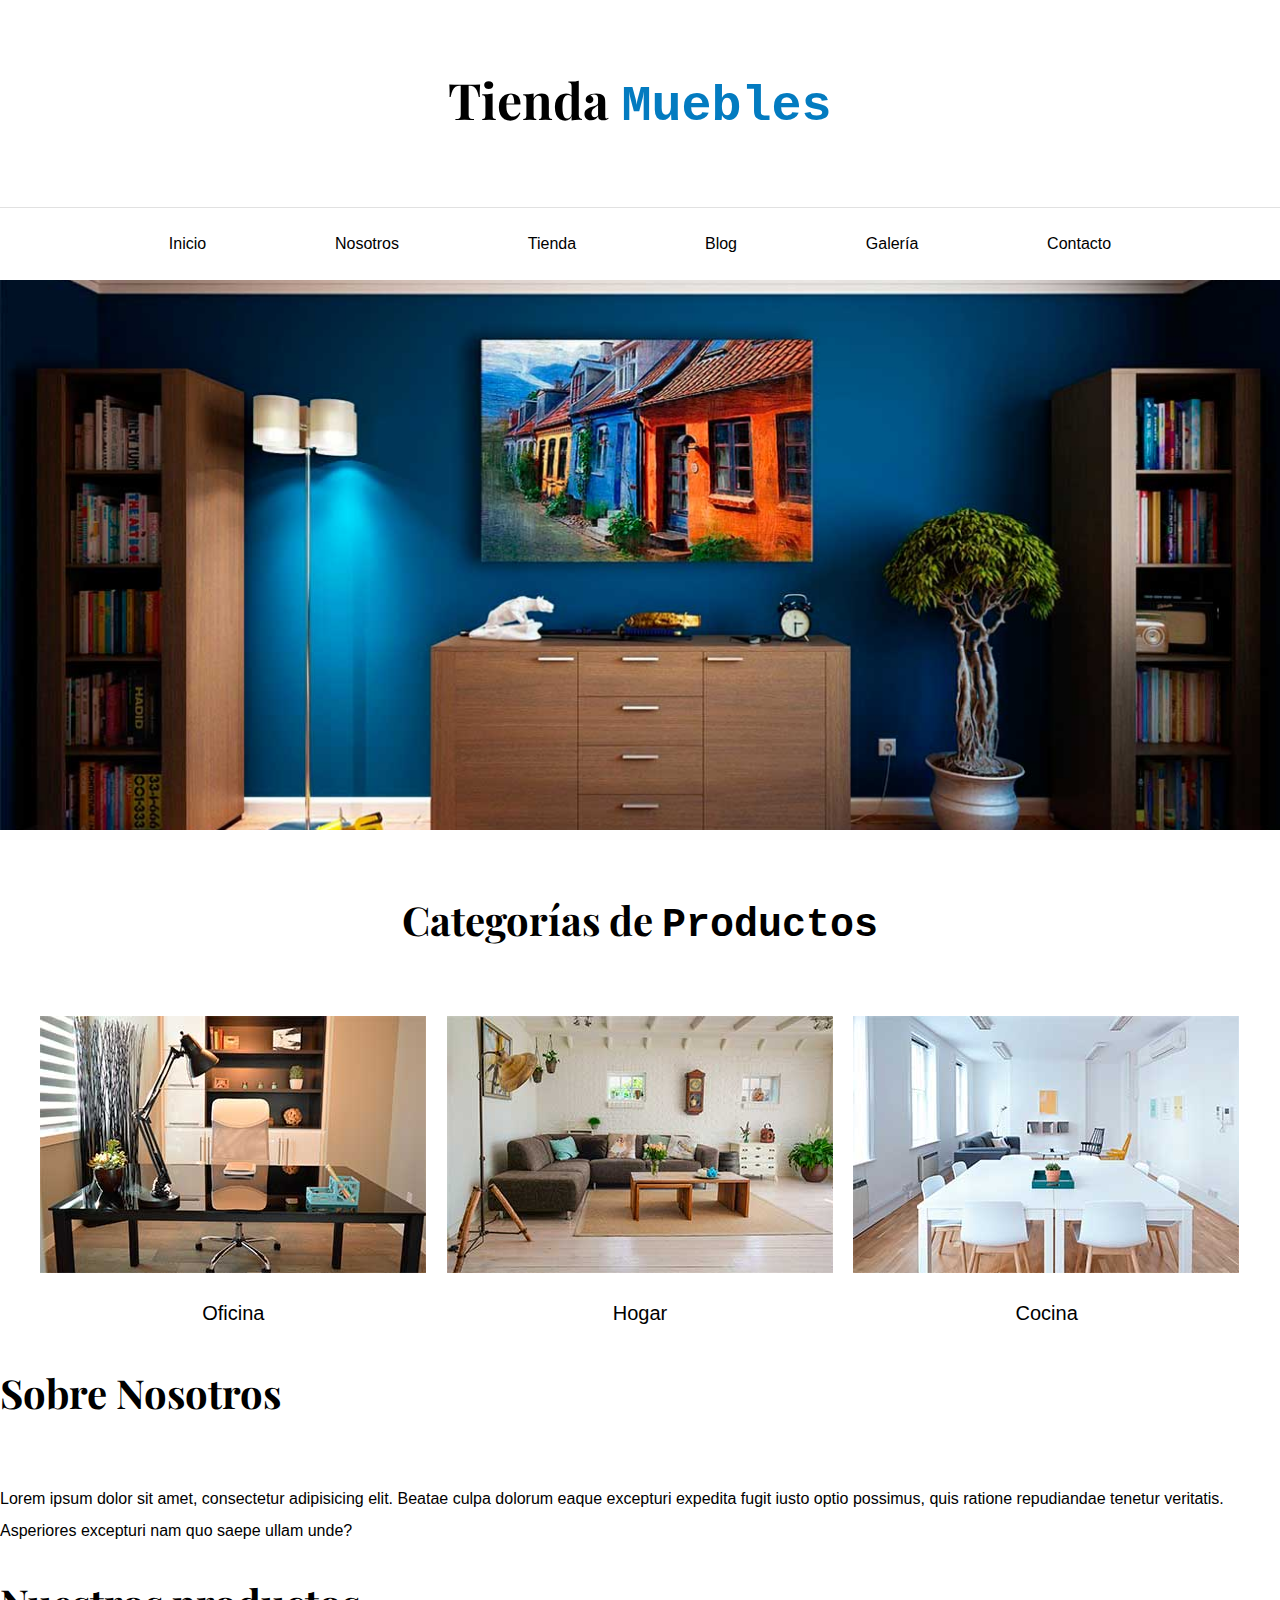
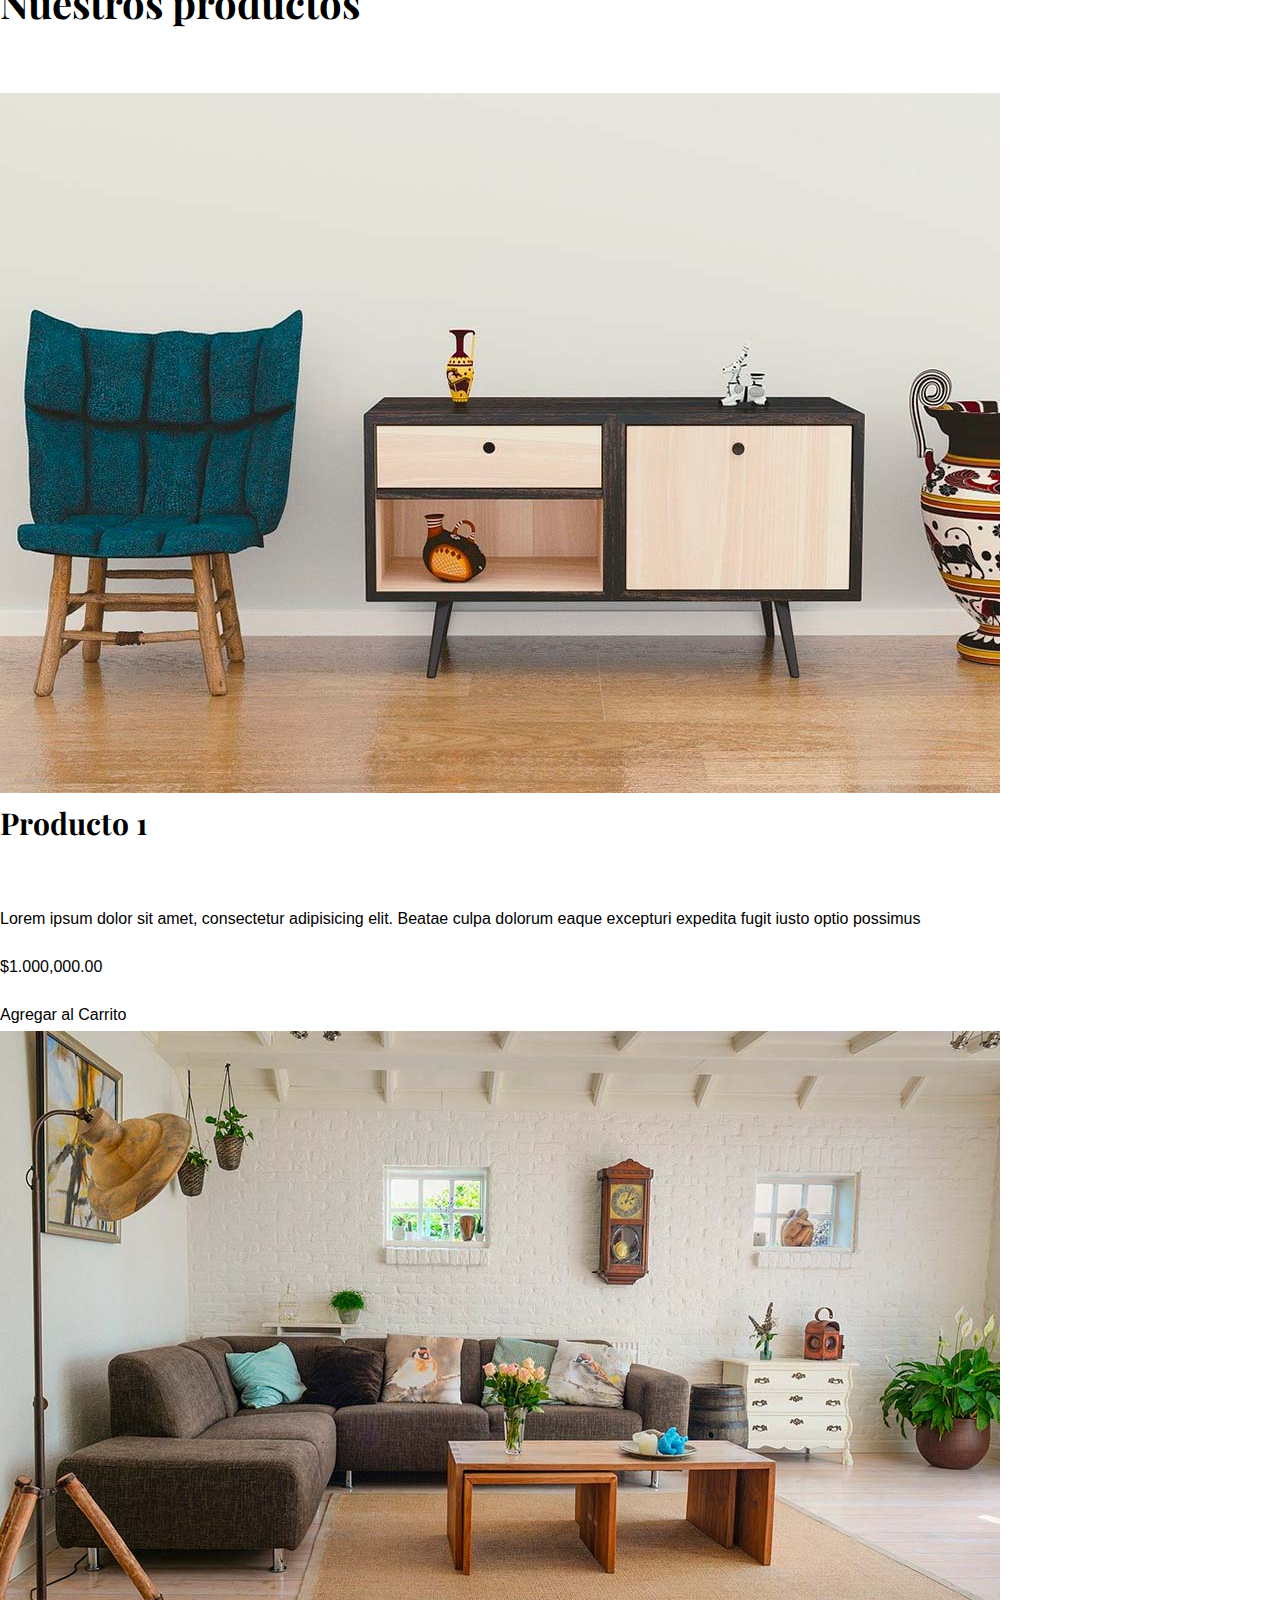
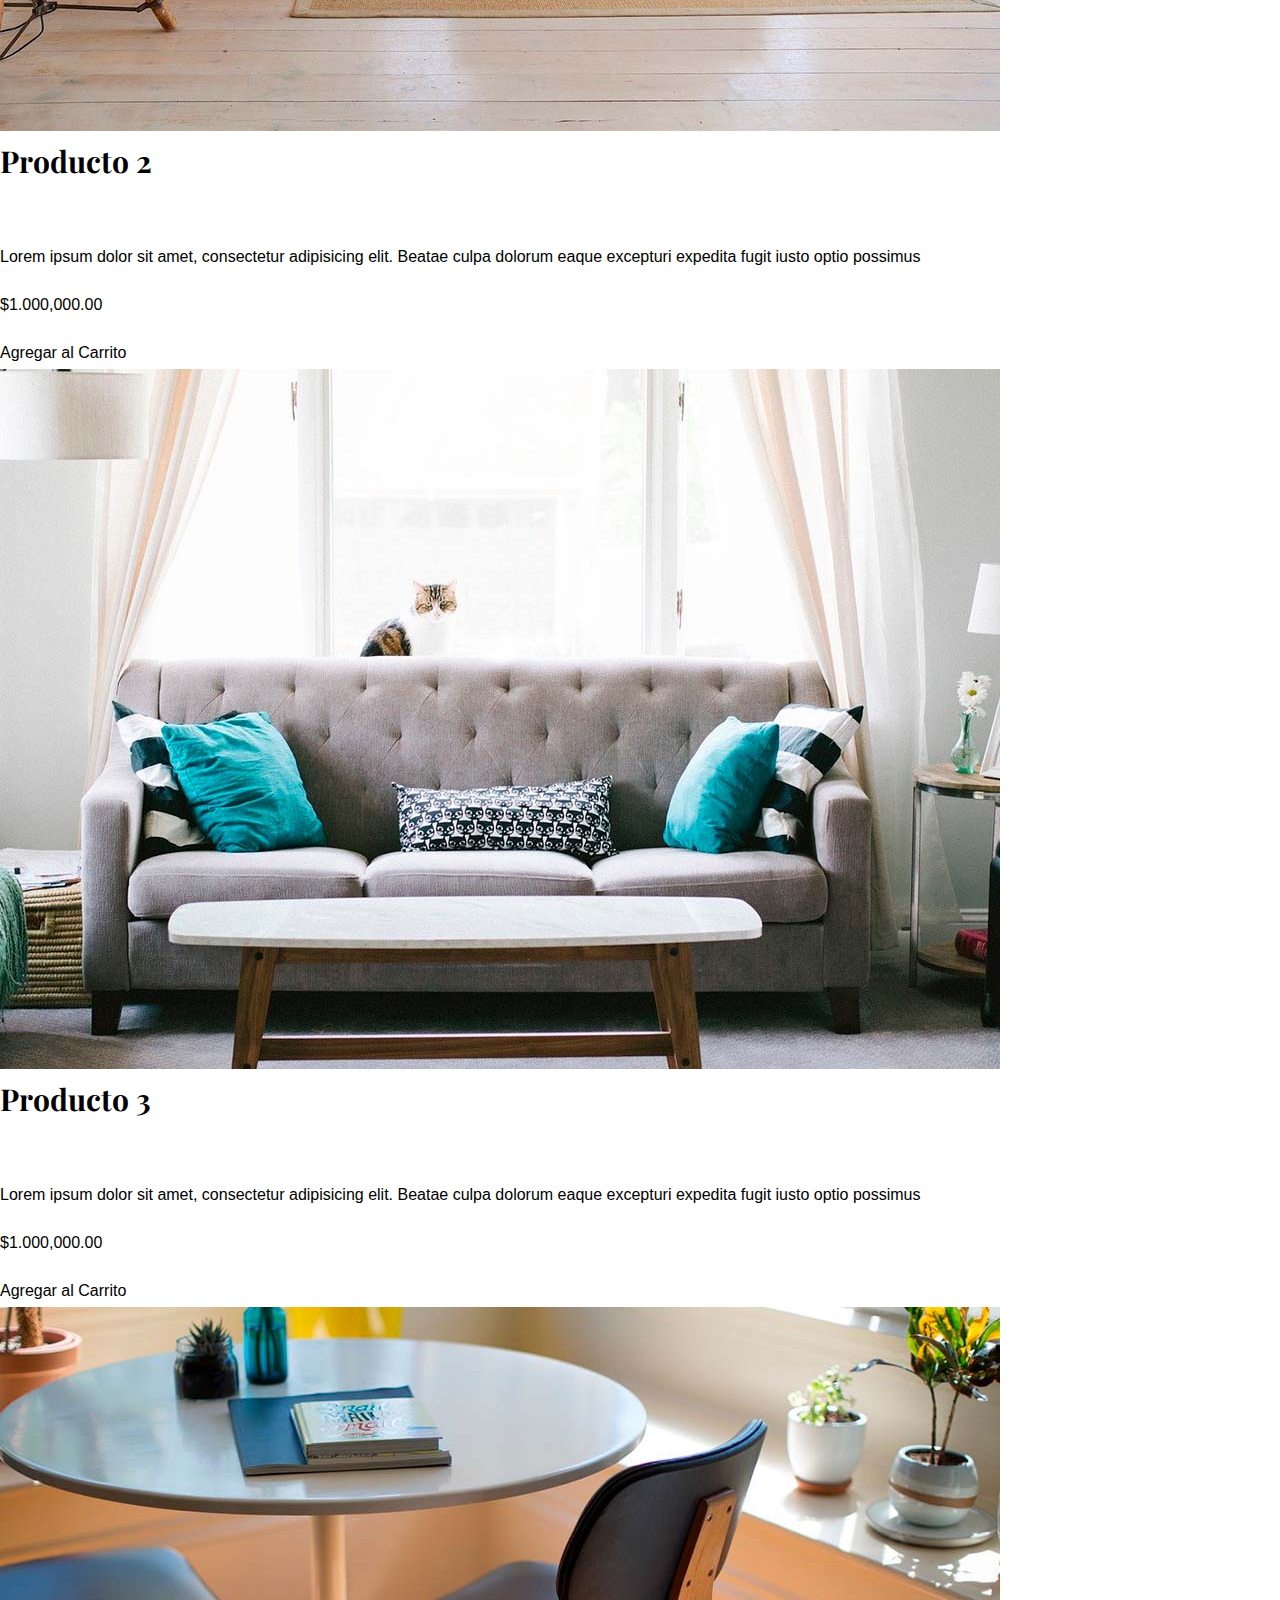
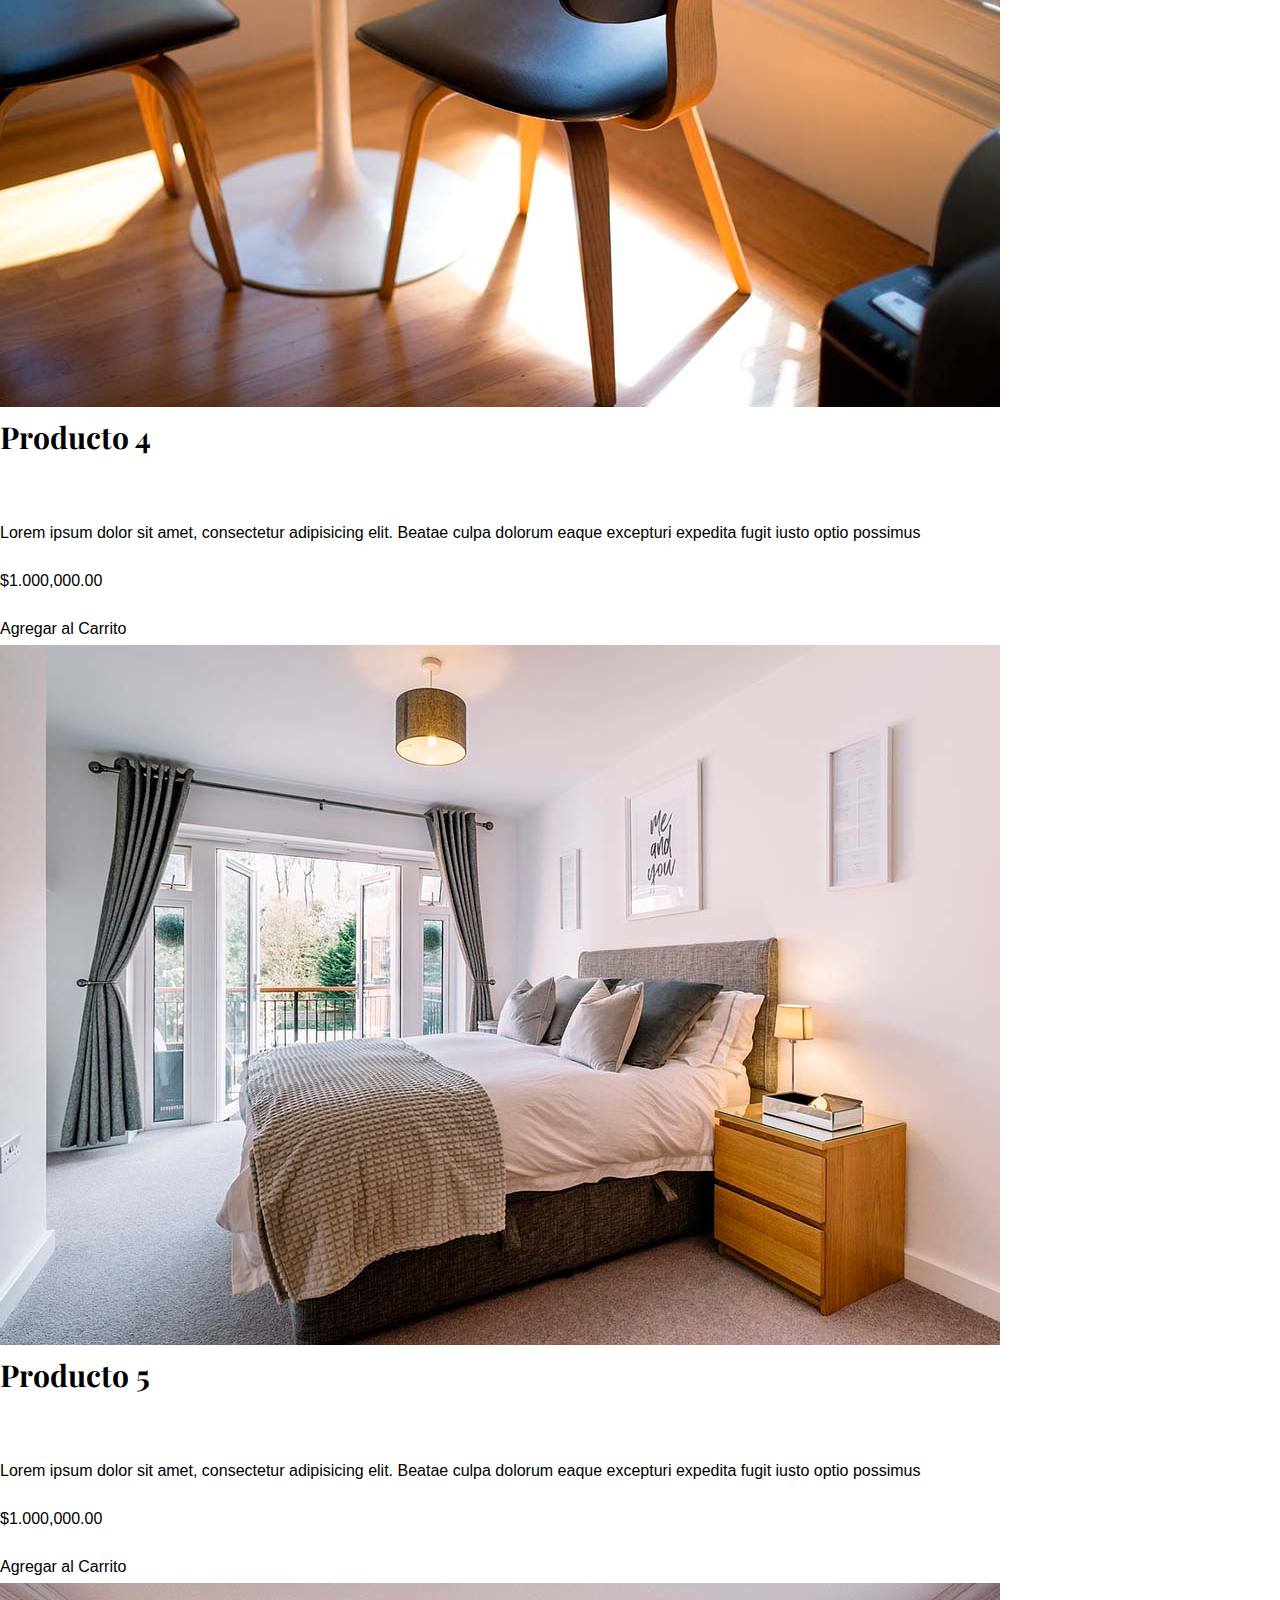
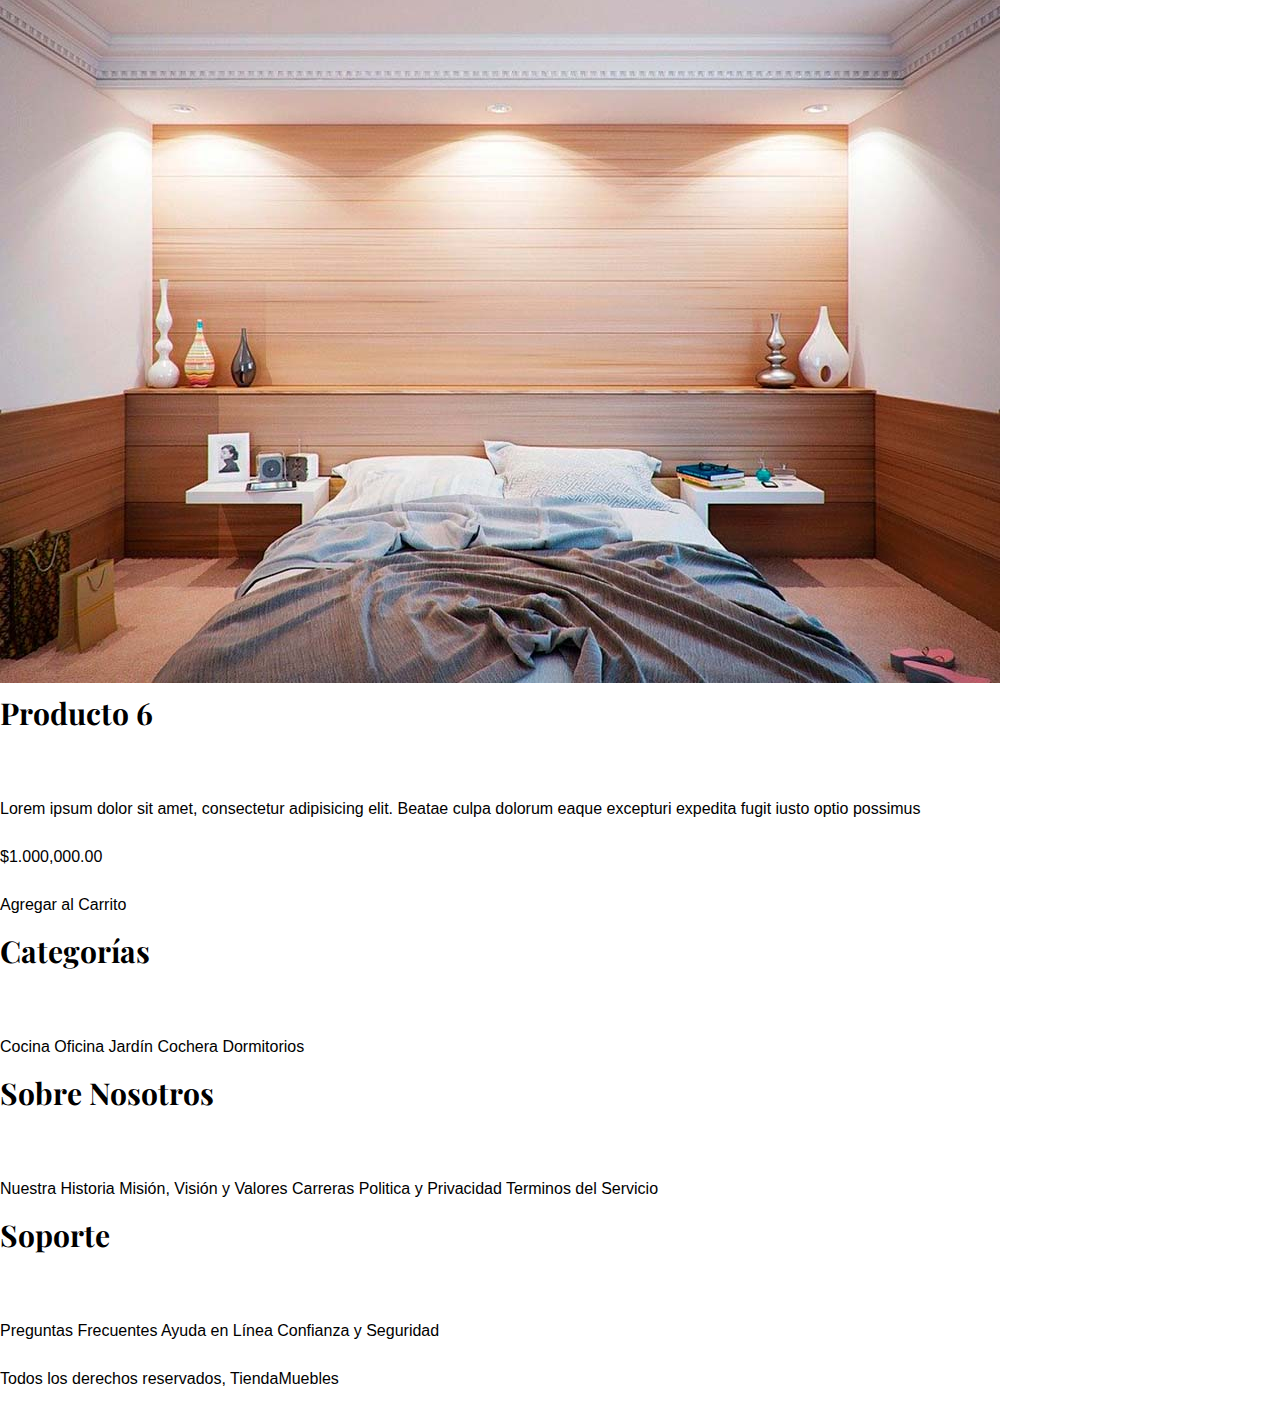
==== commit 2f7ad81a: "rem" ====
--- a/Index.html
+++ b/Index.html
@@ -7,6 +7,9 @@
     <meta http-equiv="X-UA-Compatible" content="ie=edge">
     <title>Ecommerce - Home</title>
     <link rel="stylesheet" href="css/normalize.css">
+    <link rel="preconnect" href="https://fonts.googleapis.com">
+    <link rel="preconnect" href="https://fonts.gstatic.com" crossorigin>
+    <link href="https://fonts.googleapis.com/css2?family=Playfair+Display:wght@700&display=swap" rel="stylesheet">
     <link rel="stylesheet" href="css/app.css">
 
 </head>
--- a/css/app.css
+++ b/css/app.css
@@ -1,16 +1,36 @@
 html {
     box-sizing: border-box;
+    font-size: 62.5%;
 }
 *, *:before, *:after {
     box-sizing: inherit;
 }
+body{
+    font-family: 'Raleway', sans-serif;
+    font-size: 1.6rem;
+    line-height: 2;
+}
 /*globales*/
+h1,h2,h3{
+    font-family: 'Playfair Display', serif;
+    margin: 0 0 5rem 0;
+}
+h1{
+    font-size: 5rem;
+}
+h2{
+    font-size: 4rem;
+}
+h3{
+    font-size: 3rem;
+}
 a{
     text-decoration: none;
     color: black;
 }
 .contenedor {
-    max-width: 1200px;
+    /*max-width: 1200px;*/
+    max-width: 120rem;
     margin: 0 auto 0 auto;
 }
 img{
@@ -19,54 +39,59 @@
 }
 /*header y navegacion*/
 .nombre-sitio{
-    margin-top: 50px;
-    margin-bottom: 50px;
+    margin-top: 5rem;
+    /*margin-bottom: 5rem;*/
     text-align: center;
+    /*font-size: 4rem;*/
 }
 .nombre-sitio samp {
     color: #037bc0;
 }
 .contenedor-navegacion {
-    border-top: 1px solid #e1e1e1;
+    border-top: .1rem solid #e1e1e1;
 }
 .nav-principal{
-    padding: 20px 0;
+    padding: 2rem 0;
     display: flex;
     /*por defecto del displey flex*/
     flex-direction: row;
     justify-content: space-evenly;
 }
 /*box model*/
-.sobre-nosotros{
-    background-color: red;
-    width: 200px;
-    padding: 25px;
-}
+/*.sobre-nosotros{*/
+/*    background-color: red;*/
+/*    width: 200px;*/
+/*    padding: 25px;*/
+/*}*/
 .hero {
     background-image: url("../img/principal.jpg");
     background-repeat: no-repeat;
     background-size: cover;
-    height: 550px;
+    background-position: center center;
+    height: 55rem;
 }
 /*categorias*/
+.categorias {
+    padding-top: 5rem;
+}
 .categorias h2{
     text-align: center;
 }
 .categoria a{
     text-align: center;
     display: block;
-    padding: 20px;
-    font-size: 20px;
+    padding: 2rem;
+    font-size: 2rem;
 }
 .categoria a:hover{
     background-color: #037bc0;
     color: #FFFFFF;
 
     /*border-top-left-radius: 40px;*/
-    border-bottom-right-radius: 10px;
+    border-bottom-right-radius: 1rem;
 }
 .listado-categoria{
     display: grid;
     grid-template-columns: repeat(3,1fr);
-    gap: 20px;
+    gap: 2rem;
 }